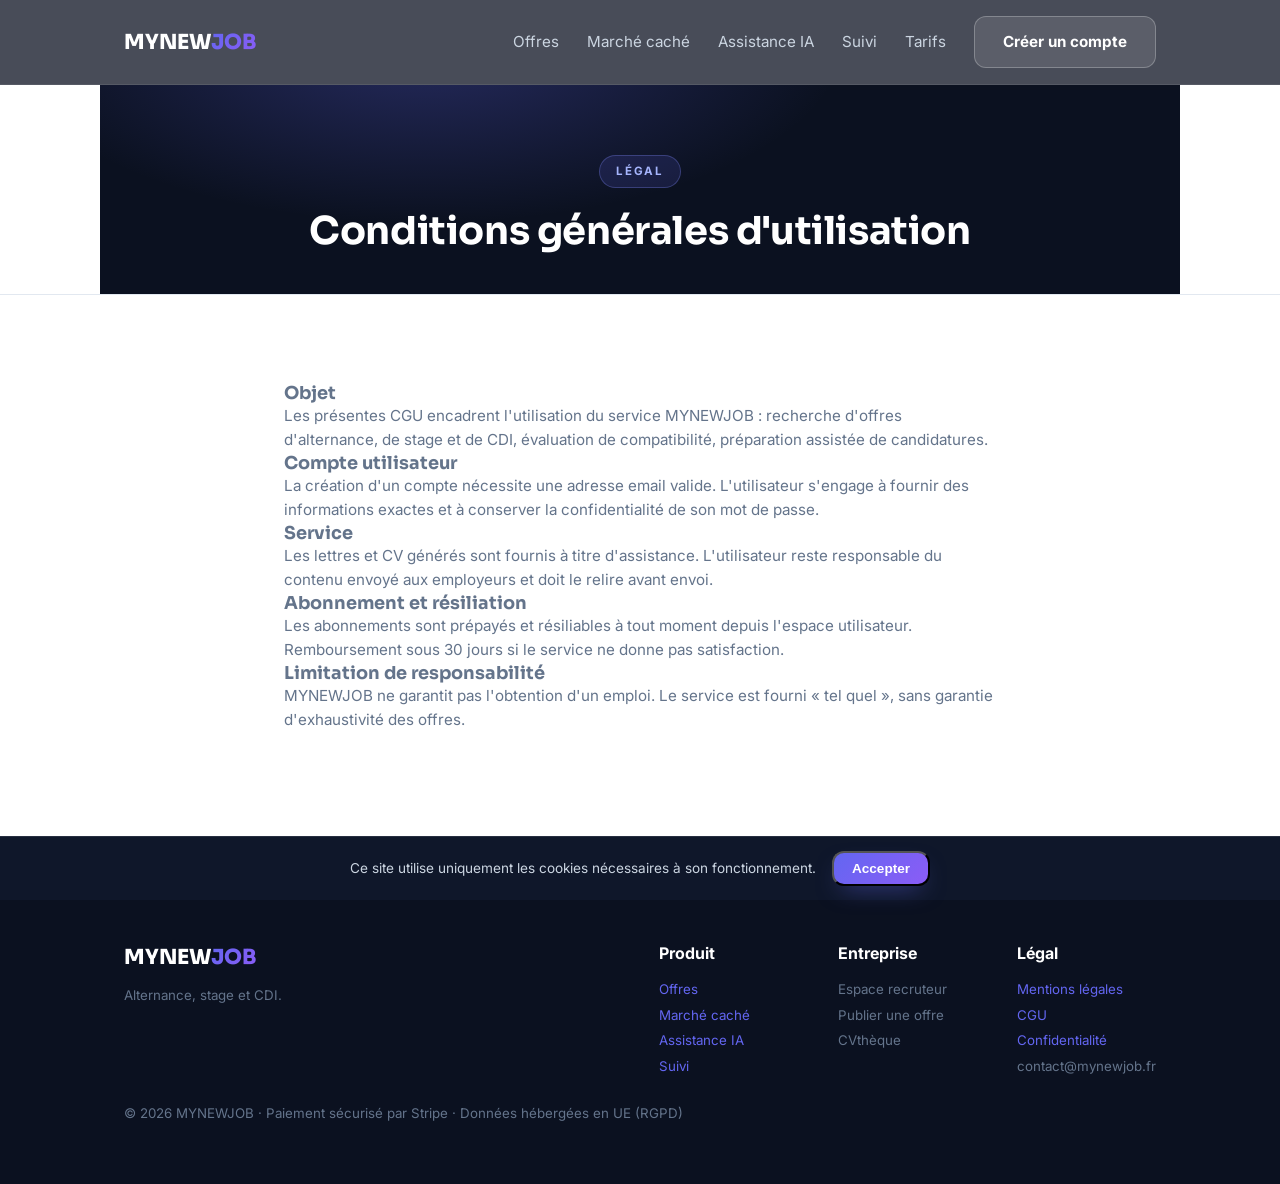
==== cgu.html @ 0da0d283 "feat: backend v2 (comptes, suivi candidatures, serveur statique), pages légales, bandeau RGPD, deplo" ====
<!DOCTYPE html>
<html lang="fr">
<head>
<meta charset="UTF-8">
<meta name="viewport" content="width=device-width, initial-scale=1.0">
<title>Conditions générales d'utilisation · MYNEWJOB · MYNEWJOB</title>
<link rel="preconnect" href="https://fonts.googleapis.com">
<link rel="preconnect" href="https://fonts.gstatic.com" crossorigin>
<link href="https://fonts.googleapis.com/css2?family=Inter:wght@400;500;600;700&family=Sora:wght@600;700;800&display=swap" rel="stylesheet">
<link rel="stylesheet" href="style.css">
</head>
<body>

<nav>
  <div class="wrap">
    <a class="logo" href="index.html">MYNEW<span>JOB</span></a>
    <div class="links">
      <a href="feed.html">Offres</a>
      <a href="marche-cache.html">Marché caché</a>
      <a href="ia.html">Assistance IA</a>
      <a href="suivi.html">Suivi</a>
      <a href="index.html#tarifs">Tarifs</a>
      <a class="btn ghost" href="#">Créer un compte</a>
    </div>
  </div>
</nav>

<header class="pagehead wrap">
  <span class="kicker">Légal</span>
  <h1>Conditions générales d'utilisation</h1>
</header>

<section>
  <div class="wrap" style="max-width:760px;font-size:.95rem;color:var(--muted)">
<h3>Objet</h3>
<p>Les présentes CGU encadrent l'utilisation du service MYNEWJOB : recherche d'offres d'alternance, de stage et de CDI, évaluation de compatibilité, préparation assistée de candidatures.</p>
<h3>Compte utilisateur</h3>
<p>La création d'un compte nécessite une adresse email valide. L'utilisateur s'engage à fournir des informations exactes et à conserver la confidentialité de son mot de passe.</p>
<h3>Service</h3>
<p>Les lettres et CV générés sont fournis à titre d'assistance. L'utilisateur reste responsable du contenu envoyé aux employeurs et doit le relire avant envoi.</p>
<h3>Abonnement et résiliation</h3>
<p>Les abonnements sont prépayés et résiliables à tout moment depuis l'espace utilisateur. Remboursement sous 30 jours si le service ne donne pas satisfaction.</p>
<h3>Limitation de responsabilité</h3>
<p>MYNEWJOB ne garantit pas l'obtention d'un emploi. Le service est fourni « tel quel », sans garantie d'exhaustivité des offres.</p>

  </div>
</section>

<footer>
  <div class="wrap" style="flex-direction:column;align-items:flex-start;gap:24px">
    <div style="display:flex;justify-content:space-between;width:100%;flex-wrap:wrap;gap:24px">
      <div>
        <div class="logo" style="margin-bottom:8px">MYNEW<span>JOB</span></div>
        <small>Alternance, stage et CDI.</small>
      </div>
      <div style="display:grid;grid-template-columns:repeat(3,minmax(120px,1fr));gap:40px">
        <div>
          <div style="font-weight:700;margin-bottom:10px;color:#fff">Produit</div>
          <small><a href="feed.html">Offres</a></small><br>
          <small><a href="marche-cache.html">Marché caché</a></small><br>
          <small><a href="ia.html">Assistance IA</a></small><br>
          <small><a href="suivi.html">Suivi</a></small>
        </div>
        <div>
          <div style="font-weight:700;margin-bottom:10px;color:#fff">Entreprise</div>
          <small>Espace recruteur</small><br>
          <small>Publier une offre</small><br>
          <small>CVthèque</small>
        </div>
        <div>
          <div style="font-weight:700;margin-bottom:10px;color:#fff">Légal</div>
          <small><a href="mentions-legales.html">Mentions légales</a></small><br>
          <small><a href="cgu.html">CGU</a></small><br>
          <small><a href="confidentialite.html">Confidentialité</a></small><br>
          <small>contact@mynewjob.fr</small>
        </div>
      </div>
    </div>
    <small>© 2026 MYNEWJOB · Paiement sécurisé par Stripe · Données hébergées en UE (RGPD)</small>
  </div>
</footer>

<div id="cookies">Ce site utilise uniquement les cookies nécessaires à son fonctionnement. <button class="btn" onclick="document.getElementById('cookies').style.display='none';localStorage.setItem('mnj_cookies','1')">Accepter</button></div>
<script>if(!localStorage.getItem('mnj_cookies')){document.getElementById('cookies').style.display='flex'}</script>
</body>
</html>
---- style.css ----
:root {
    --bg:#ffffff; --ink:#0f172a; --muted:#64748b; --line:#e2e8f0;
    --acc:#6366f1; --acc2:#8b5cf6; --acc-soft:#eef2ff; --green:#059669; --red:#e11d48;
    --dark:#0b1120; --radius:18px;
    --grad:linear-gradient(135deg,#6366f1 0%,#8b5cf6 100%);
  }
  * { margin:0; padding:0; box-sizing:border-box; }
  body { font-family:'Inter',-apple-system,'Segoe UI',Roboto,Arial,sans-serif; color:var(--ink); line-height:1.6; background:var(--bg); -webkit-font-smoothing:antialiased; }
  h1,h2,h3,h4 { font-family:'Sora',sans-serif; line-height:1.2; }
  .wrap { max-width:1080px; margin:0 auto; padding:0 24px; }
  a { color:var(--acc); text-decoration:none; }

  /* NAV */
  nav { position:sticky; top:0; z-index:50; display:flex; align-items:center; justify-content:space-between;
        padding:16px 24px; background:rgba(11,17,32,.75); backdrop-filter:blur(14px); -webkit-backdrop-filter:blur(14px);
        border-bottom:1px solid rgba(255,255,255,.08); max-width:none; }
  nav .wrap { width:100%; display:flex; align-items:center; justify-content:space-between; }
  .logo { font-weight:800; font-size:1.3rem; color:#fff; font-family:'Sora',sans-serif; }
  .logo span { background:var(--grad); -webkit-background-clip:text; background-clip:text; color:transparent; }
  nav .links a { margin-left:24px; color:#cbd5e1; font-size:.95rem; }
  nav .links a:hover { color:#fff; }
  .btn { display:inline-block; background:var(--grad); color:#fff; font-weight:700; padding:13px 28px; border-radius:12px;
         box-shadow:0 10px 24px -10px rgba(99,102,241,.55); transition:transform .15s ease, box-shadow .15s ease, filter .15s ease; }
  .btn:hover { transform:translateY(-2px); box-shadow:0 14px 30px -10px rgba(99,102,241,.7); }
  .btn.ghost { background:var(--acc-soft); color:var(--acc); box-shadow:none; }
  .btn.ghost:hover { filter:brightness(.97); }

  /* HERO (pleine largeur, fond sombre) */
  .hero { text-align:center; padding:96px 0 70px; background:var(--dark);
          background-image:radial-gradient(900px 400px at 20% -10%, rgba(99,102,241,.35), transparent 60%),
                           radial-gradient(700px 350px at 85% 0%, rgba(139,92,246,.28), transparent 60%); }
  .hero .kicker { display:inline-block; font-size:.72rem; font-weight:700; letter-spacing:.14em; text-transform:uppercase;
                  color:#a5b4fc; background:rgba(99,102,241,.15); border:1px solid rgba(129,140,248,.3);
                  padding:6px 16px; border-radius:99px; margin-bottom:22px; }
  .hero h1 { font-size:2.8rem; line-height:1.12; letter-spacing:-.5px; color:#fff; }
  .hero h1 em { font-style:normal; background:var(--grad); -webkit-background-clip:text; background-clip:text; color:transparent; }
  .hero p { color:#94a3b8; max-width:640px; margin:20px auto 30px; font-size:1.1rem; }
  .hero .ctas .btn { margin:0 8px; }
  .hero .ctas .btn.ghost { background:rgba(255,255,255,.08); color:#e2e8f0; border:1px solid rgba(255,255,255,.22); box-shadow:none; }
  .searchbar { max-width:680px; margin:44px auto 0; display:flex; background:rgba(255,255,255,.07);
               border:1px solid rgba(255,255,255,.18); border-radius:16px; overflow:hidden;
               box-shadow:0 20px 50px -20px rgba(0,0,0,.6); backdrop-filter:blur(8px); }
  .searchbar input { flex:1; border:none; padding:17px 22px; font-size:1rem; outline:none; background:transparent; color:#fff; }
  .searchbar input::placeholder { color:#94a3b8; }
  .searchbar input:last-of-type { max-width:220px; border-left:1px solid rgba(255,255,255,.14); }
  .searchbar button { background:var(--grad); border:none; color:#fff; font-weight:700; padding:0 30px; cursor:pointer; font-size:1rem; }
  .hero #results p, .hero #results { color:#cbd5e1; }

  /* MATCH MOCK */
  .matchcard { max-width:520px; margin:56px auto 0; background:#fff; border-radius:var(--radius); padding:28px;
               text-align:left; box-shadow:0 30px 60px -25px rgba(0,0,0,.55); border:1px solid rgba(255,255,255,.1); }
  .matchcard .top { display:flex; justify-content:space-between; align-items:center; }
  .matchcard h3 { font-size:1.1rem; }
  .matchcard .pct { font-size:1.6rem; font-weight:800; background:var(--grad); -webkit-background-clip:text; background-clip:text; color:transparent; }
  .matchcard .bar { height:8px; background:#e2e8f0; border-radius:99px; margin:12px 0 20px; overflow:hidden; }
  .matchcard .bar div { height:100%; width:85%; background:var(--grad); border-radius:99px; }
  .matchcard ul { list-style:none; margin-bottom:16px; }
  .matchcard li { padding:4px 0; font-size:.95rem; }
  .matchcard li.good::before { content:"✓ "; color:var(--green); font-weight:700; }
  .matchcard li.bad::before { content:"✗ "; color:var(--red); font-weight:700; }
  .matchcard .mini-ctas { display:flex; gap:12px; }
  .matchcard .mini-ctas a { flex:1; text-align:center; padding:11px; border-radius:10px; font-size:.9rem; font-weight:600; }
  .matchcard .mini-ctas a:first-child { background:var(--grad); color:#fff; }
  .matchcard .mini-ctas a:last-child { background:var(--acc-soft); color:var(--acc); }

  /* SECTIONS */
  section { padding:88px 0; border-top:1px solid var(--line); }
  section.alt { background:#f8fafc; border-top:1px solid var(--line); border-bottom:1px solid var(--line); }
  .stats-section { padding:56px 0; }
  .stats-section .wrap { border-bottom:1px solid var(--line); padding-bottom:8px; }
  .sec-head { text-align:center; max-width:640px; margin:0 auto 52px; }
  .sec-head .kicker { display:block; font-size:.72rem; font-weight:700; letter-spacing:.14em; text-transform:uppercase;
                      color:var(--acc); margin-bottom:12px; }
  .sec-head h2 { font-size:2.1rem; letter-spacing:-.4px; margin-bottom:12px; }
  .sec-head p { color:var(--muted); }

  /* STEPS */
  .steps { display:grid; grid-template-columns:repeat(3,1fr); gap:24px; }
  .step { background:#fff; border:1px solid var(--line); border-radius:var(--radius); padding:30px;
          transition:transform .18s ease, box-shadow .18s ease; }
  .step:hover { transform:translateY(-4px); box-shadow:0 18px 40px -18px rgba(15,23,42,.18); }
  .step .num { width:38px; height:38px; border-radius:11px; background:var(--grad); color:#fff;
               font-weight:800; display:flex; align-items:center; justify-content:center; margin-bottom:16px;
               font-family:'Sora',sans-serif; }
  .step h3 { font-size:1.05rem; margin-bottom:8px; }
  .step p { color:var(--muted); font-size:.95rem; }

  /* SWIPE MOCK */
  .swipe { display:grid; grid-template-columns:1fr 1fr; gap:44px; align-items:center; }
  .jobcard { background:#fff; border:1px solid var(--line); border-radius:var(--radius); padding:24px; margin-bottom:16px;
             box-shadow:0 10px 30px rgba(15,23,42,.08); max-width:400px; transition:transform .18s ease, box-shadow .18s ease; }
  .jobcard:hover { transform:translateY(-3px); box-shadow:0 20px 44px -16px rgba(15,23,42,.18); }
  .jobcard .row { display:flex; justify-content:space-between; align-items:center; }
  .jobcard .tag { font-size:.75rem; background:var(--acc-soft); color:var(--acc); padding:4px 12px; border-radius:99px; font-weight:600; }
  .jobcard .pct { font-size:1.25rem; font-weight:800; background:var(--grad); -webkit-background-clip:text; background-clip:text; color:transparent; }
  .jobcard h4 { margin:10px 0 2px; overflow-wrap:break-word; }
  .jobcard .meta { color:var(--muted); font-size:.85rem; margin-bottom:10px; }
  .jobcard p { font-size:.9rem; color:var(--muted); }
  .jobcard .actions { display:flex; gap:10px; margin-top:14px; }
  .jobcard .actions span { flex:1; text-align:center; padding:10px; border-radius:8px; font-weight:700; font-size:.9rem; cursor:pointer; }
  .jobcard .actions .no { background:#fef2f2; color:var(--red); }
  .jobcard .actions .yes { background:#f0fdf4; color:var(--green); }

  /* HIDDEN MARKET */
  .market { display:grid; grid-template-columns:1fr 1fr; gap:44px; align-items:center; }
  .contactcard { background:#fff; border:1px solid var(--line); border-radius:var(--radius); padding:26px; max-width:400px;
                 box-shadow:0 10px 30px rgba(15,23,42,.08); }
  .contactcard .company { font-weight:800; font-size:1.1rem; font-family:'Sora',sans-serif; }
  .contactcard .recrute { display:inline-block; margin:6px 0 14px; font-size:.75rem; background:#f0fdf4; color:var(--green);
                          padding:4px 12px; border-radius:99px; font-weight:600; }
  .contactcard .person { display:flex; align-items:center; gap:12px; margin-bottom:10px; }
  .contactcard .avatar { width:40px; height:40px; border-radius:50%; background:var(--grad); color:#fff;
                         display:flex; align-items:center; justify-content:center; font-weight:800; }
  .contactcard .mail { font-size:.85rem; color:var(--muted); font-family:ui-monospace,monospace; overflow-wrap:anywhere; }
  .contactcard .sent { margin-top:14px; text-align:center; background:#f0fdf4; color:var(--green); padding:10px; border-radius:8px; font-weight:700; font-size:.9rem; }

  /* AI MOCK */
  .ai { display:grid; grid-template-columns:1fr 1fr; gap:44px; align-items:center; }
  .letter { background:#fff; border:1px solid var(--line); border-radius:var(--radius); padding:30px; font-family:Georgia,serif; max-width:420px;
            box-shadow:0 10px 30px rgba(15,23,42,.08); }
  .letter h4 { font-size:.75rem; text-transform:uppercase; letter-spacing:.08em; color:var(--muted); margin-bottom:12px; }
  .letter p { font-size:.95rem; color:var(--ink); }
  .letter .pdf { margin-top:14px; font-size:.8rem; color:var(--green); font-weight:700; }

  /* FILTERS */
  .filters { display:grid; grid-template-columns:repeat(3,1fr); gap:24px; text-align:center; }
  .filter { background:#fff; border:1px solid var(--line); border-radius:var(--radius); padding:30px; }
  .filter .emoji { font-size:2rem; margin-bottom:10px; }
  .filter h3 { font-size:1rem; margin-bottom:6px; }
  .filter p { color:var(--muted); font-size:.9rem; }

  /* COMPARISON */
  .compare { display:grid; grid-template-columns:1fr 1fr; gap:24px; }
  .compare .box { border-radius:var(--radius); padding:30px; }
  .compare .old { background:#fef2f2; border:1px solid #fecaca; }
  .compare .new { background:var(--acc-soft); border:1px solid #c7d2fe; }
  .compare h3 { margin-bottom:14px; }
  .compare .time { font-size:1.8rem; font-weight:800; margin-bottom:10px; font-family:'Sora',sans-serif; }
  .compare .old .time { color:var(--red); } .compare .new .time { background:var(--grad); -webkit-background-clip:text; background-clip:text; color:transparent; }
  .compare ul { list-style:none; }
  .compare li { padding:5px 0; font-size:.95rem; }
  .compare .old li::before { content:"✗ "; color:var(--red); }
  .compare .new li::before { content:"✓ "; color:var(--green); }

  /* PRICING */
  .plans { display:grid; grid-template-columns:repeat(3,1fr); gap:24px; align-items:stretch; }
  .plan { background:#fff; border:1px solid var(--line); border-radius:var(--radius); padding:34px; display:flex; flex-direction:column;
          transition:transform .18s ease, box-shadow .18s ease; }
  .plan:hover { transform:translateY(-4px); box-shadow:0 22px 50px -20px rgba(15,23,42,.2); }
  .plan.pop { border:2px solid var(--acc); position:relative; box-shadow:0 20px 44px -18px rgba(99,102,241,.35); }
  .plan .rec { position:absolute; top:-12px; left:50%; transform:translateX(-50%); background:var(--grad); color:#fff;
               font-size:.75rem; font-weight:700; padding:4px 16px; border-radius:99px; }
  .plan h3 { font-size:1.05rem; }
  .plan .price { font-size:2.3rem; font-weight:800; margin:10px 0 4px; font-family:'Sora',sans-serif; }
  .plan .price small { font-size:.9rem; color:var(--muted); font-weight:400; }
  .plan .sub { color:var(--muted); font-size:.85rem; margin-bottom:18px; }
  .plan ul { list-style:none; flex:1; margin-bottom:20px; }
  .plan li { padding:4px 0; font-size:.9rem; }
  .plan li::before { content:"✓ "; color:var(--green); font-weight:700; }
  .plan .btn { text-align:center; }

  /* TRUST */
  .trust { display:grid; grid-template-columns:repeat(4,1fr); gap:20px; text-align:center; }
  .trust .t { padding:20px; }
  .trust .t strong { display:block; font-size:1rem; margin-bottom:4px; }
  .trust .t span { color:var(--muted); font-size:.85rem; }

  /* FAQ */
  .faq { max-width:720px; margin:0 auto; }
  .faq details { border:1px solid var(--line); border-radius:12px; padding:18px 22px; margin-bottom:12px; background:#fff;
                 transition:border-color .15s ease; }
  .faq details[open] { border-color:var(--acc); }
  .faq summary { font-weight:600; cursor:pointer; }
  .faq p { color:var(--muted); font-size:.95rem; margin-top:10px; }

  /* FOOT */
  footer { background:var(--dark); color:#cbd5e1; padding:60px 0; margin-top:60px; }
  footer .wrap { display:flex; justify-content:space-between; align-items:center; flex-wrap:wrap; gap:16px; }
  footer .logo { color:#fff; }
  footer small { color:#64748b; }

  /* PAGE HEAD (pages internes) */
  .pagehead { text-align:center; padding:70px 0 40px; background:var(--dark);
              background-image:radial-gradient(700px 300px at 30% -20%, rgba(99,102,241,.3), transparent 60%); }
  .pagehead .kicker { display:inline-block; font-size:.72rem; font-weight:700; letter-spacing:.14em; text-transform:uppercase;
                      color:#a5b4fc; background:rgba(99,102,241,.15); border:1px solid rgba(129,140,248,.3);
                      padding:6px 16px; border-radius:99px; margin-bottom:20px; }
  .pagehead h1 { font-size:2.4rem; letter-spacing:-.4px; color:#fff; }
  .pagehead p { color:#94a3b8; max-width:600px; margin:14px auto 0; font-size:1.05rem; }

  /* STATS */
  .stats { display:grid; grid-template-columns:repeat(4,1fr); gap:20px; text-align:center; }
  .stats .t { padding:20px; }
  .stats .t strong { display:block; font-size:1.7rem; font-family:'Sora',sans-serif;
                     background:var(--grad); -webkit-background-clip:text; background-clip:text; color:transparent; }
  .stats .t span { color:var(--muted); font-size:.9rem; }

  /* FEATURE PAGE CONTENT */
  .feature { max-width:760px; margin:0 auto; }
  .feature .points { display:grid; grid-template-columns:repeat(3,1fr); gap:20px; margin-top:44px; }
  .feature .points .p { background:#fff; border:1px solid var(--line); border-radius:var(--radius); padding:24px; }
  .feature .points .p .num { font-size:.8rem; font-weight:700; color:var(--acc); margin-bottom:8px; font-family:'Sora',sans-serif; letter-spacing:.08em; }
  .feature .points .p h3 { font-size:1rem; margin-bottom:6px; }
  .feature .points .p p { color:var(--muted); font-size:.9rem; }
  .feature .cta { text-align:center; margin-top:48px; }

  
  /* COOKIE BANNER */
  #cookies { position:fixed; bottom:0; left:0; right:0; background:#0f172a; color:#cbd5e1;
             padding:14px 24px; display:none; align-items:center; justify-content:center;
             gap:16px; flex-wrap:wrap; z-index:100; font-size:.85rem; border-top:1px solid rgba(255,255,255,.1); }
  #cookies .btn { padding:8px 18px; font-size:.85rem; }
  @media (max-width:520px) { #cookies { padding:12px 16px; } }

  /* ANIMATIONS */
  @keyframes rise { from { opacity:0; transform:translateY(18px); } to { opacity:1; transform:none; } }
  .sec-head, .step, .jobcard, .plan { animation:rise .55s ease both; }

  nav .btn.ghost { background:rgba(255,255,255,.1); color:#fff; border:1px solid rgba(255,255,255,.25); }

  html, body { overflow-x:hidden; }

  @media (max-width:820px) {
    .steps, .filters, .plans, .trust, .board, .stats, .feature .points { grid-template-columns:1fr; }
    .swipe, .market, .ai, .compare { grid-template-columns:1fr; }
    .hero h1 { font-size:1.9rem; }
    .searchbar { flex-direction:column; }
    .searchbar input:last-of-type { max-width:none; border-left:none; border-top:1px solid var(--line); }
    .searchbar button { padding:16px; }
    section { padding:56px 0; }
    .sec-head h2 { font-size:1.6rem; }
    nav .links a { margin-left:14px; font-size:.9rem; }
    .jobcard, .contactcard, .letter { max-width:100%; }
  }

  @media (max-width:520px) {
    nav { flex-wrap:wrap; gap:10px; }
    nav .links { display:flex; width:100%; justify-content:space-between; }
    nav .links a:not(.btn) { display:none; }  /* garde uniquement le CTA sur très petit écran */
    nav .links .btn { flex:1; text-align:center; }
    .hero { padding:44px 0 24px; }
    .hero h1 { font-size:1.55rem; }
    .hero p { font-size:1rem; }
    .ctas { display:flex; flex-direction:column; gap:12px; }
    .ctas .btn { text-align:center; }
    .searchbar input, .searchbar button { width:100%; border-radius:10px; }
    .searchbar input { padding:14px; }
    .matchcard { padding:20px; }
    .matchcard .mini-ctas { flex-direction:column; }
    .jobcard { padding:18px; }
    .jobcard .actions span { padding:14px 10px; }  /* cibles tactiles confortables */
    .jobcard .pct { font-size:1.1rem; }
    .plan { padding:26px; }
    .plan .price { font-size:1.9rem; }
    .compare .box { padding:22px; }
    .compare .time { font-size:1.4rem; }
    .trust .t { padding:14px; }
    .faq details { padding:14px 16px; }
    footer .wrap { flex-direction:column; text-align:center; }
  }

  @media (max-width:420px) {
    .hero h1 { font-size:1.35rem; }
    .hero p { font-size:.95rem; }
    .sec-head h2 { font-size:1.4rem; }
    .step, .filter, .box { padding:20px; }
    .stats .t { padding:10px; }
    .contactcard .person { flex-wrap:wrap; }
    .letter { padding:20px; font-size:.9rem; }
    .board .col { padding:14px; }
    .rec { padding:3px 10px; font-size:.7rem; }
    .price { font-size:1.7rem !important; }
  }
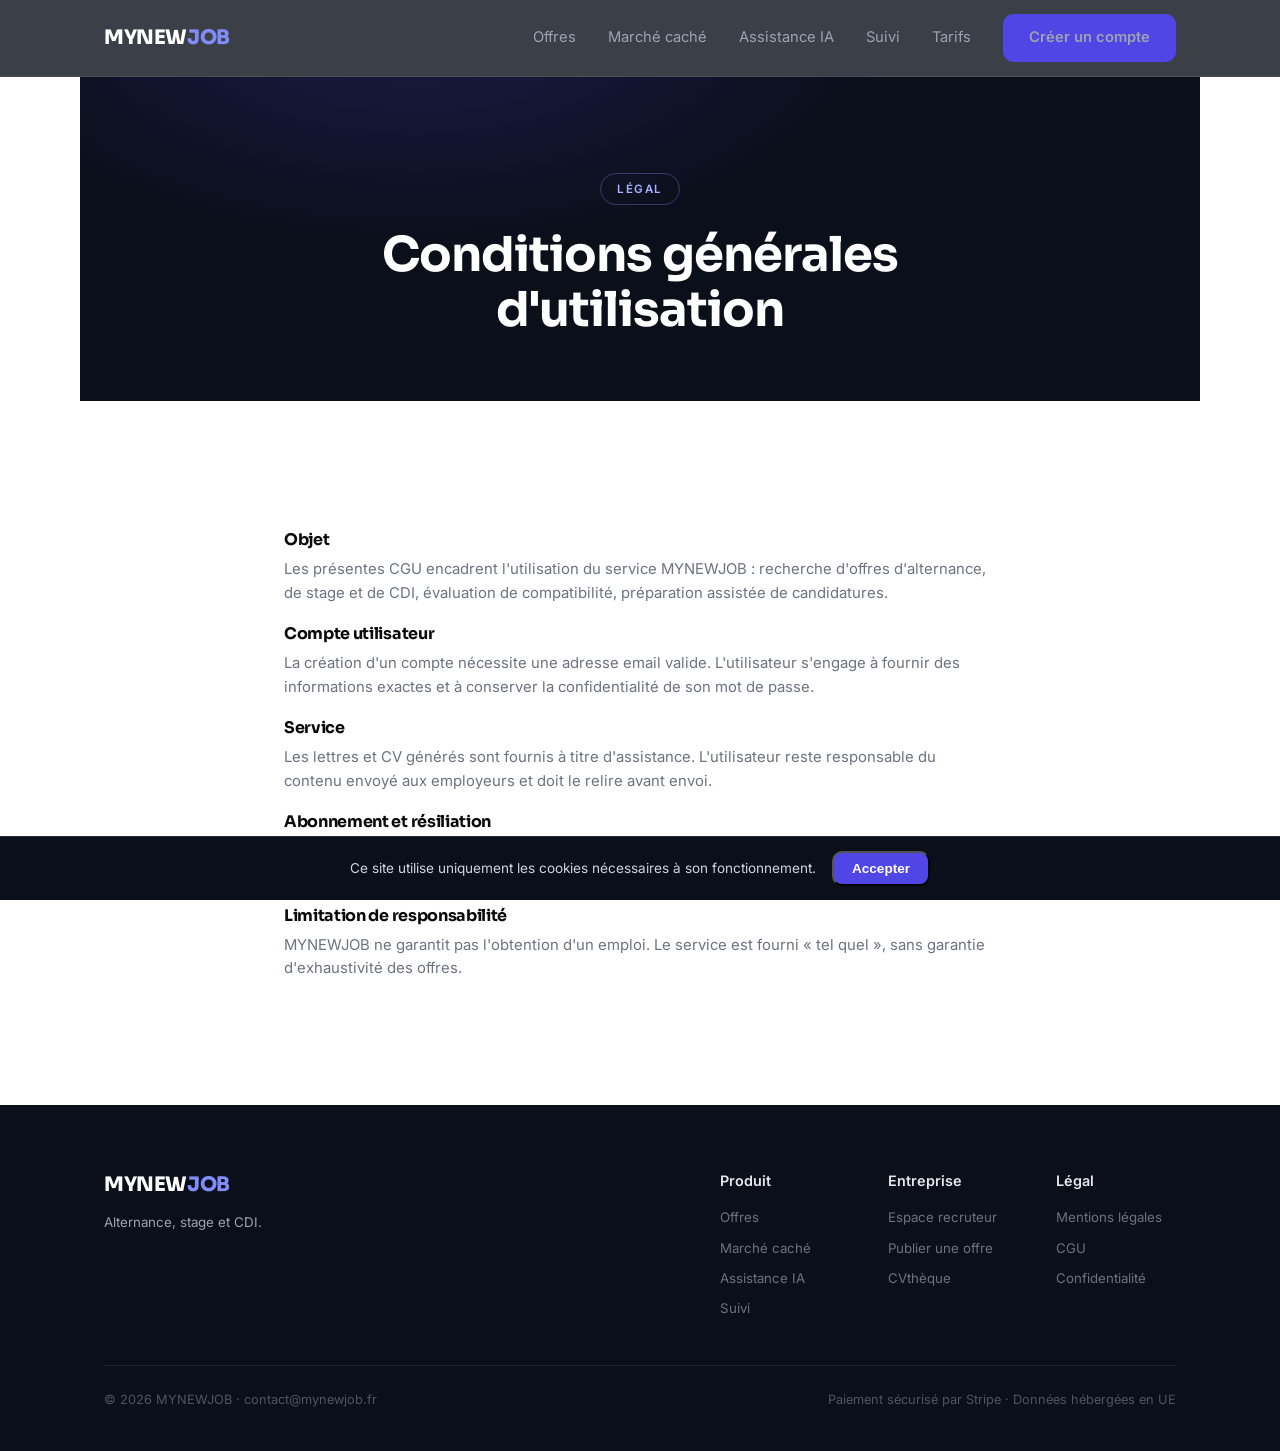
==== commit 34ff604a: "refonte complète v2: design system (fenêtre produit, une seule accent, typo Sora, épuré)" ====
--- a/cgu.html
+++ b/cgu.html
@@ -3,7 +3,7 @@
 <head>
 <meta charset="UTF-8">
 <meta name="viewport" content="width=device-width, initial-scale=1.0">
-<title>Conditions générales d'utilisation · MYNEWJOB · MYNEWJOB</title>
+<title>Conditions générales d'utilisation · MYNEWJOB</title>
 <link rel="preconnect" href="https://fonts.googleapis.com">
 <link rel="preconnect" href="https://fonts.gstatic.com" crossorigin>
 <link href="https://fonts.googleapis.com/css2?family=Inter:wght@400;500;600;700&family=Sora:wght@600;700;800&display=swap" rel="stylesheet">
@@ -20,7 +20,7 @@
       <a href="ia.html">Assistance IA</a>
       <a href="suivi.html">Suivi</a>
       <a href="index.html#tarifs">Tarifs</a>
-      <a class="btn ghost" href="#">Créer un compte</a>
+      <a class="btn" href="#">Créer un compte</a>
     </div>
   </div>
 </nav>
@@ -31,56 +31,58 @@
 </header>
 
 <section>
-  <div class="wrap" style="max-width:760px;font-size:.95rem;color:var(--muted)">
-<h3>Objet</h3>
-<p>Les présentes CGU encadrent l'utilisation du service MYNEWJOB : recherche d'offres d'alternance, de stage et de CDI, évaluation de compatibilité, préparation assistée de candidatures.</p>
-<h3>Compte utilisateur</h3>
-<p>La création d'un compte nécessite une adresse email valide. L'utilisateur s'engage à fournir des informations exactes et à conserver la confidentialité de son mot de passe.</p>
-<h3>Service</h3>
-<p>Les lettres et CV générés sont fournis à titre d'assistance. L'utilisateur reste responsable du contenu envoyé aux employeurs et doit le relire avant envoi.</p>
-<h3>Abonnement et résiliation</h3>
-<p>Les abonnements sont prépayés et résiliables à tout moment depuis l'espace utilisateur. Remboursement sous 30 jours si le service ne donne pas satisfaction.</p>
-<h3>Limitation de responsabilité</h3>
-<p>MYNEWJOB ne garantit pas l'obtention d'un emploi. Le service est fourni « tel quel », sans garantie d'exhaustivité des offres.</p>
+  <div class="wrap" style="max-width:760px;font-size:.93rem">
+    
+<h3 style="margin:20px 0 8px;font-size:1rem">Objet</h3>
+<p style="margin-bottom:14px">Les présentes CGU encadrent l'utilisation du service MYNEWJOB : recherche d'offres d'alternance, de stage et de CDI, évaluation de compatibilité, préparation assistée de candidatures.</p>
+<h3 style="margin:20px 0 8px;font-size:1rem">Compte utilisateur</h3>
+<p style="margin-bottom:14px">La création d'un compte nécessite une adresse email valide. L'utilisateur s'engage à fournir des informations exactes et à conserver la confidentialité de son mot de passe.</p>
+<h3 style="margin:20px 0 8px;font-size:1rem">Service</h3>
+<p style="margin-bottom:14px">Les lettres et CV générés sont fournis à titre d'assistance. L'utilisateur reste responsable du contenu envoyé aux employeurs et doit le relire avant envoi.</p>
+<h3 style="margin:20px 0 8px;font-size:1rem">Abonnement et résiliation</h3>
+<p style="margin-bottom:14px">Les abonnements sont prépayés et résiliables à tout moment depuis l'espace utilisateur. Remboursement sous 30 jours si le service ne donne pas satisfaction.</p>
+<h3 style="margin:20px 0 8px;font-size:1rem">Limitation de responsabilité</h3>
+<p style="margin-bottom:14px">MYNEWJOB ne garantit pas l'obtention d'un emploi. Le service est fourni « tel quel », sans garantie d'exhaustivité des offres.</p>
 
   </div>
 </section>
 
 <footer>
-  <div class="wrap" style="flex-direction:column;align-items:flex-start;gap:24px">
-    <div style="display:flex;justify-content:space-between;width:100%;flex-wrap:wrap;gap:24px">
+  <div class="wrap">
+    <div>
+      <div class="logo" style="margin-bottom:8px">MYNEW<span>JOB</span></div>
+      <small>Alternance, stage et CDI.</small>
+    </div>
+    <div class="cols">
       <div>
-        <div class="logo" style="margin-bottom:8px">MYNEW<span>JOB</span></div>
-        <small>Alternance, stage et CDI.</small>
+        <b>Produit</b>
+        <a href="feed.html">Offres</a><br>
+        <a href="marche-cache.html">Marché caché</a><br>
+        <a href="ia.html">Assistance IA</a><br>
+        <a href="suivi.html">Suivi</a>
       </div>
-      <div style="display:grid;grid-template-columns:repeat(3,minmax(120px,1fr));gap:40px">
-        <div>
-          <div style="font-weight:700;margin-bottom:10px;color:#fff">Produit</div>
-          <small><a href="feed.html">Offres</a></small><br>
-          <small><a href="marche-cache.html">Marché caché</a></small><br>
-          <small><a href="ia.html">Assistance IA</a></small><br>
-          <small><a href="suivi.html">Suivi</a></small>
-        </div>
-        <div>
-          <div style="font-weight:700;margin-bottom:10px;color:#fff">Entreprise</div>
-          <small>Espace recruteur</small><br>
-          <small>Publier une offre</small><br>
-          <small>CVthèque</small>
-        </div>
-        <div>
-          <div style="font-weight:700;margin-bottom:10px;color:#fff">Légal</div>
-          <small><a href="mentions-legales.html">Mentions légales</a></small><br>
-          <small><a href="cgu.html">CGU</a></small><br>
-          <small><a href="confidentialite.html">Confidentialité</a></small><br>
-          <small>contact@mynewjob.fr</small>
-        </div>
+      <div>
+        <b>Entreprise</b>
+        <small>Espace recruteur</small><br>
+        <small>Publier une offre</small><br>
+        <small>CVthèque</small>
+      </div>
+      <div>
+        <b>Légal</b>
+        <a href="mentions-legales.html">Mentions légales</a><br>
+        <a href="cgu.html">CGU</a><br>
+        <a href="confidentialite.html">Confidentialité</a>
       </div>
     </div>
-    <small>© 2026 MYNEWJOB · Paiement sécurisé par Stripe · Données hébergées en UE (RGPD)</small>
+    <div class="legal">
+      <span>© 2026 MYNEWJOB · contact@mynewjob.fr</span>
+      <span>Paiement sécurisé par Stripe · Données hébergées en UE</span>
+    </div>
   </div>
 </footer>
 
 <div id="cookies">Ce site utilise uniquement les cookies nécessaires à son fonctionnement. <button class="btn" onclick="document.getElementById('cookies').style.display='none';localStorage.setItem('mnj_cookies','1')">Accepter</button></div>
 <script>if(!localStorage.getItem('mnj_cookies')){document.getElementById('cookies').style.display='flex'}</script>
+
 </body>
 </html>
--- a/style.css
+++ b/style.css
@@ -1,273 +1,190 @@
-  :root {
-    --bg:#ffffff; --ink:#0f172a; --muted:#64748b; --line:#e2e8f0;
-    --acc:#6366f1; --acc2:#8b5cf6; --acc-soft:#eef2ff; --green:#059669; --red:#e11d48;
-    --dark:#0b1120; --radius:18px;
-    --grad:linear-gradient(135deg,#6366f1 0%,#8b5cf6 100%);
-  }
-  * { margin:0; padding:0; box-sizing:border-box; }
-  body { font-family:'Inter',-apple-system,'Segoe UI',Roboto,Arial,sans-serif; color:var(--ink); line-height:1.6; background:var(--bg); -webkit-font-smoothing:antialiased; }
-  h1,h2,h3,h4 { font-family:'Sora',sans-serif; line-height:1.2; }
-  .wrap { max-width:1080px; margin:0 auto; padding:0 24px; }
-  a { color:var(--acc); text-decoration:none; }
+/* MYNEWJOB — design system v2 (calibrage Apple/Linear/Stripe) */
+:root {
+  --bg:#ffffff; --ink:#0a0a0a; --muted:#6b7280; --line:#e8e8ec;
+  --acc:#4f46e5; --acc-dark:#4338ca; --acc-soft:#eef2ff;
+  --green:#059669; --red:#dc2626;
+  --dark:#0b0f1a; --dark-2:#111827; --dark-muted:#94a3b8;
+  --radius:16px; --radius-sm:10px;
+  --font-display:'Sora',sans-serif; --font-body:'Inter',sans-serif;
+}
+* { margin:0; padding:0; box-sizing:border-box; }
+html, body { overflow-x:hidden; }
+body { font-family:var(--font-body); color:var(--ink); line-height:1.6; background:var(--bg); -webkit-font-smoothing:antialiased; }
+h1,h2,h3,h4 { font-family:var(--font-display); line-height:1.15; letter-spacing:-.02em; }
+.wrap { max-width:1120px; margin:0 auto; padding:0 24px; }
+a { color:var(--acc); text-decoration:none; }
+p { color:var(--muted); }
 
-  /* NAV */
-  nav { position:sticky; top:0; z-index:50; display:flex; align-items:center; justify-content:space-between;
-        padding:16px 24px; background:rgba(11,17,32,.75); backdrop-filter:blur(14px); -webkit-backdrop-filter:blur(14px);
-        border-bottom:1px solid rgba(255,255,255,.08); max-width:none; }
-  nav .wrap { width:100%; display:flex; align-items:center; justify-content:space-between; }
-  .logo { font-weight:800; font-size:1.3rem; color:#fff; font-family:'Sora',sans-serif; }
-  .logo span { background:var(--grad); -webkit-background-clip:text; background-clip:text; color:transparent; }
-  nav .links a { margin-left:24px; color:#cbd5e1; font-size:.95rem; }
-  nav .links a:hover { color:#fff; }
-  .btn { display:inline-block; background:var(--grad); color:#fff; font-weight:700; padding:13px 28px; border-radius:12px;
-         box-shadow:0 10px 24px -10px rgba(99,102,241,.55); transition:transform .15s ease, box-shadow .15s ease, filter .15s ease; }
-  .btn:hover { transform:translateY(-2px); box-shadow:0 14px 30px -10px rgba(99,102,241,.7); }
-  .btn.ghost { background:var(--acc-soft); color:var(--acc); box-shadow:none; }
-  .btn.ghost:hover { filter:brightness(.97); }
+/* NAV */
+nav { position:sticky; top:0; z-index:50; background:rgba(11,15,26,.8); backdrop-filter:blur(16px); -webkit-backdrop-filter:blur(16px);
+      border-bottom:1px solid rgba(255,255,255,.08); }
+nav .wrap { display:flex; align-items:center; justify-content:space-between; padding-top:14px; padding-bottom:14px; }
+.logo { font-family:var(--font-display); font-weight:800; font-size:1.25rem; color:#fff; letter-spacing:-.02em; }
+.logo span { color:#818cf8; }
+nav .links a { margin-left:28px; color:#9ca3af; font-size:.92rem; transition:color .15s; }
+nav .links a:hover { color:#fff; }
+.btn { display:inline-block; background:var(--acc); color:#fff; font-weight:600; font-size:.95rem; padding:12px 26px;
+       border-radius:var(--radius-sm); transition:background .15s, transform .15s; }
+.btn:hover { background:var(--acc-dark); transform:translateY(-1px); }
+.btn.ghost { background:transparent; color:var(--ink); border:1px solid var(--line); }
+.btn.ghost:hover { background:#f5f5f7; }
 
-  /* HERO (pleine largeur, fond sombre) */
-  .hero { text-align:center; padding:96px 0 70px; background:var(--dark);
-          background-image:radial-gradient(900px 400px at 20% -10%, rgba(99,102,241,.35), transparent 60%),
-                           radial-gradient(700px 350px at 85% 0%, rgba(139,92,246,.28), transparent 60%); }
-  .hero .kicker { display:inline-block; font-size:.72rem; font-weight:700; letter-spacing:.14em; text-transform:uppercase;
-                  color:#a5b4fc; background:rgba(99,102,241,.15); border:1px solid rgba(129,140,248,.3);
-                  padding:6px 16px; border-radius:99px; margin-bottom:22px; }
-  .hero h1 { font-size:2.8rem; line-height:1.12; letter-spacing:-.5px; color:#fff; }
-  .hero h1 em { font-style:normal; background:var(--grad); -webkit-background-clip:text; background-clip:text; color:transparent; }
-  .hero p { color:#94a3b8; max-width:640px; margin:20px auto 30px; font-size:1.1rem; }
-  .hero .ctas .btn { margin:0 8px; }
-  .hero .ctas .btn.ghost { background:rgba(255,255,255,.08); color:#e2e8f0; border:1px solid rgba(255,255,255,.22); box-shadow:none; }
-  .searchbar { max-width:680px; margin:44px auto 0; display:flex; background:rgba(255,255,255,.07);
-               border:1px solid rgba(255,255,255,.18); border-radius:16px; overflow:hidden;
-               box-shadow:0 20px 50px -20px rgba(0,0,0,.6); backdrop-filter:blur(8px); }
-  .searchbar input { flex:1; border:none; padding:17px 22px; font-size:1rem; outline:none; background:transparent; color:#fff; }
-  .searchbar input::placeholder { color:#94a3b8; }
-  .searchbar input:last-of-type { max-width:220px; border-left:1px solid rgba(255,255,255,.14); }
-  .searchbar button { background:var(--grad); border:none; color:#fff; font-weight:700; padding:0 30px; cursor:pointer; font-size:1rem; }
-  .hero #results p, .hero #results { color:#cbd5e1; }
+/* HERO */
+.hero { text-align:center; padding:120px 0 96px; background:var(--dark);
+        background-image:radial-gradient(1000px 500px at 30% -20%, rgba(79,70,229,.25), transparent 60%); }
+.hero .kicker { display:inline-block; font-size:.72rem; font-weight:600; letter-spacing:.14em; text-transform:uppercase;
+                color:#a5b4fc; border:1px solid rgba(129,140,248,.35); border-radius:99px; padding:6px 16px; margin-bottom:28px; }
+.hero h1 { font-size:clamp(2.4rem, 5.5vw, 4rem); line-height:1.06; color:#fff; max-width:860px; margin:0 auto; }
+.hero h1 em { font-style:normal; color:#a5b4fc; }
+.hero p { color:var(--dark-muted); max-width:600px; margin:24px auto 36px; font-size:1.15rem; }
+.hero .ctas .btn { margin:0 8px; }
+.hero .ctas .btn.ghost { color:#e5e7eb; border-color:rgba(255,255,255,.25); }
+.hero .ctas .btn.ghost:hover { background:rgba(255,255,255,.08); }
 
-  /* MATCH MOCK */
-  .matchcard { max-width:520px; margin:56px auto 0; background:#fff; border-radius:var(--radius); padding:28px;
-               text-align:left; box-shadow:0 30px 60px -25px rgba(0,0,0,.55); border:1px solid rgba(255,255,255,.1); }
-  .matchcard .top { display:flex; justify-content:space-between; align-items:center; }
-  .matchcard h3 { font-size:1.1rem; }
-  .matchcard .pct { font-size:1.6rem; font-weight:800; background:var(--grad); -webkit-background-clip:text; background-clip:text; color:transparent; }
-  .matchcard .bar { height:8px; background:#e2e8f0; border-radius:99px; margin:12px 0 20px; overflow:hidden; }
-  .matchcard .bar div { height:100%; width:85%; background:var(--grad); border-radius:99px; }
-  .matchcard ul { list-style:none; margin-bottom:16px; }
-  .matchcard li { padding:4px 0; font-size:.95rem; }
-  .matchcard li.good::before { content:"✓ "; color:var(--green); font-weight:700; }
-  .matchcard li.bad::before { content:"✗ "; color:var(--red); font-weight:700; }
-  .matchcard .mini-ctas { display:flex; gap:12px; }
-  .matchcard .mini-ctas a { flex:1; text-align:center; padding:11px; border-radius:10px; font-size:.9rem; font-weight:600; }
-  .matchcard .mini-ctas a:first-child { background:var(--grad); color:#fff; }
-  .matchcard .mini-ctas a:last-child { background:var(--acc-soft); color:var(--acc); }
+/* FENÊTRE PRODUIT (mockup d'interface) */
+.window { max-width:880px; margin:64px auto 0; text-align:left; background:#fff; border-radius:18px; overflow:hidden;
+          box-shadow:0 40px 90px -30px rgba(0,0,0,.7); border:1px solid rgba(255,255,255,.12); }
+.window .bar { display:flex; align-items:center; gap:8px; background:#f3f4f6; padding:12px 18px; border-bottom:1px solid var(--line); }
+.window .bar i { width:11px; height:11px; border-radius:50%; display:inline-block; }
+.window .bar i:nth-child(1){ background:#fca5a5; } .window .bar i:nth-child(2){ background:#fcd34d; } .window .bar i:nth-child(3){ background:#6ee7b7; }
+.window .bar span { margin-left:12px; font-size:.78rem; color:var(--muted); }
+.window .body { padding:26px; }
 
-  /* SECTIONS */
-  section { padding:88px 0; border-top:1px solid var(--line); }
-  section.alt { background:#f8fafc; border-top:1px solid var(--line); border-bottom:1px solid var(--line); }
-  .stats-section { padding:56px 0; }
-  .stats-section .wrap { border-bottom:1px solid var(--line); padding-bottom:8px; }
-  .sec-head { text-align:center; max-width:640px; margin:0 auto 52px; }
-  .sec-head .kicker { display:block; font-size:.72rem; font-weight:700; letter-spacing:.14em; text-transform:uppercase;
-                      color:var(--acc); margin-bottom:12px; }
-  .sec-head h2 { font-size:2.1rem; letter-spacing:-.4px; margin-bottom:12px; }
-  .sec-head p { color:var(--muted); }
+/* BARRE DE RECHERCHE */
+.searchbar { display:flex; background:#f9fafb; border:1px solid var(--line); border-radius:12px; overflow:hidden; }
+.searchbar input { flex:1; border:none; padding:15px 18px; font-size:.95rem; outline:none; background:transparent; color:var(--ink); }
+.searchbar input::placeholder { color:#9ca3af; }
+.searchbar input:last-of-type { max-width:200px; border-left:1px solid var(--line); }
+.searchbar button { background:var(--acc); border:none; color:#fff; font-weight:600; padding:0 26px; cursor:pointer; font-size:.95rem; }
+.searchbar button:hover { background:var(--acc-dark); }
 
-  /* STEPS */
-  .steps { display:grid; grid-template-columns:repeat(3,1fr); gap:24px; }
-  .step { background:#fff; border:1px solid var(--line); border-radius:var(--radius); padding:30px;
-          transition:transform .18s ease, box-shadow .18s ease; }
-  .step:hover { transform:translateY(-4px); box-shadow:0 18px 40px -18px rgba(15,23,42,.18); }
-  .step .num { width:38px; height:38px; border-radius:11px; background:var(--grad); color:#fff;
-               font-weight:800; display:flex; align-items:center; justify-content:center; margin-bottom:16px;
-               font-family:'Sora',sans-serif; }
-  .step h3 { font-size:1.05rem; margin-bottom:8px; }
-  .step p { color:var(--muted); font-size:.95rem; }
+/* CARTE OFFRE */
+.jobcard { background:#fff; border:1px solid var(--line); border-radius:var(--radius-sm); padding:20px; margin-bottom:14px; }
+.jobcard .row { display:flex; justify-content:space-between; align-items:center; }
+.jobcard .tag { font-size:.72rem; background:var(--acc-soft); color:var(--acc); padding:3px 10px; border-radius:99px; font-weight:600; }
+.jobcard .pct { font-size:1.1rem; font-weight:700; color:var(--acc); font-family:var(--font-display); }
+.jobcard h4 { margin:10px 0 2px; font-size:1rem; overflow-wrap:break-word; }
+.jobcard .meta { color:var(--muted); font-size:.83rem; margin-bottom:10px; }
+.jobcard p { font-size:.87rem; }
+.jobcard .actions { display:flex; gap:10px; margin-top:14px; }
+.jobcard .actions span { flex:1; text-align:center; padding:10px; border-radius:8px; font-weight:600; font-size:.88rem; cursor:pointer; }
+.jobcard .actions .no { background:#fef2f2; color:var(--red); }
+.jobcard .actions .yes { background:#f0fdf4; color:var(--green); }
 
-  /* SWIPE MOCK */
-  .swipe { display:grid; grid-template-columns:1fr 1fr; gap:44px; align-items:center; }
-  .jobcard { background:#fff; border:1px solid var(--line); border-radius:var(--radius); padding:24px; margin-bottom:16px;
-             box-shadow:0 10px 30px rgba(15,23,42,.08); max-width:400px; transition:transform .18s ease, box-shadow .18s ease; }
-  .jobcard:hover { transform:translateY(-3px); box-shadow:0 20px 44px -16px rgba(15,23,42,.18); }
-  .jobcard .row { display:flex; justify-content:space-between; align-items:center; }
-  .jobcard .tag { font-size:.75rem; background:var(--acc-soft); color:var(--acc); padding:4px 12px; border-radius:99px; font-weight:600; }
-  .jobcard .pct { font-size:1.25rem; font-weight:800; background:var(--grad); -webkit-background-clip:text; background-clip:text; color:transparent; }
-  .jobcard h4 { margin:10px 0 2px; overflow-wrap:break-word; }
-  .jobcard .meta { color:var(--muted); font-size:.85rem; margin-bottom:10px; }
-  .jobcard p { font-size:.9rem; color:var(--muted); }
-  .jobcard .actions { display:flex; gap:10px; margin-top:14px; }
-  .jobcard .actions span { flex:1; text-align:center; padding:10px; border-radius:8px; font-weight:700; font-size:.9rem; cursor:pointer; }
-  .jobcard .actions .no { background:#fef2f2; color:var(--red); }
-  .jobcard .actions .yes { background:#f0fdf4; color:var(--green); }
+/* SECTIONS */
+section { padding:110px 0; }
+section.alt { background:#f7f7f8; }
+.sec-head { text-align:center; max-width:620px; margin:0 auto 56px; }
+.sec-head .kicker { display:block; font-size:.72rem; font-weight:600; letter-spacing:.14em; text-transform:uppercase; color:var(--acc); margin-bottom:14px; }
+.sec-head h2 { font-size:clamp(1.8rem, 3.4vw, 2.4rem); margin-bottom:14px; }
+.sec-head p { color:var(--muted); }
 
-  /* HIDDEN MARKET */
-  .market { display:grid; grid-template-columns:1fr 1fr; gap:44px; align-items:center; }
-  .contactcard { background:#fff; border:1px solid var(--line); border-radius:var(--radius); padding:26px; max-width:400px;
-                 box-shadow:0 10px 30px rgba(15,23,42,.08); }
-  .contactcard .company { font-weight:800; font-size:1.1rem; font-family:'Sora',sans-serif; }
-  .contactcard .recrute { display:inline-block; margin:6px 0 14px; font-size:.75rem; background:#f0fdf4; color:var(--green);
-                          padding:4px 12px; border-radius:99px; font-weight:600; }
-  .contactcard .person { display:flex; align-items:center; gap:12px; margin-bottom:10px; }
-  .contactcard .avatar { width:40px; height:40px; border-radius:50%; background:var(--grad); color:#fff;
-                         display:flex; align-items:center; justify-content:center; font-weight:800; }
-  .contactcard .mail { font-size:.85rem; color:var(--muted); font-family:ui-monospace,monospace; overflow-wrap:anywhere; }
-  .contactcard .sent { margin-top:14px; text-align:center; background:#f0fdf4; color:var(--green); padding:10px; border-radius:8px; font-weight:700; font-size:.9rem; }
+/* CHIFFRES */
+.stats { display:grid; grid-template-columns:repeat(4,1fr); gap:24px; text-align:center; }
+.stats .t strong { display:block; font-size:2.2rem; font-family:var(--font-display); font-weight:700; color:var(--ink); letter-spacing:-.02em; }
+.stats .t span { color:var(--muted); font-size:.9rem; }
 
-  /* AI MOCK */
-  .ai { display:grid; grid-template-columns:1fr 1fr; gap:44px; align-items:center; }
-  .letter { background:#fff; border:1px solid var(--line); border-radius:var(--radius); padding:30px; font-family:Georgia,serif; max-width:420px;
-            box-shadow:0 10px 30px rgba(15,23,42,.08); }
-  .letter h4 { font-size:.75rem; text-transform:uppercase; letter-spacing:.08em; color:var(--muted); margin-bottom:12px; }
-  .letter p { font-size:.95rem; color:var(--ink); }
-  .letter .pdf { margin-top:14px; font-size:.8rem; color:var(--green); font-weight:700; }
+/* ÉTAPES */
+.steps { display:grid; grid-template-columns:repeat(3,1fr); gap:28px; }
+.step { padding:8px 4px; }
+.step .num { font-family:var(--font-display); font-size:.85rem; font-weight:700; color:var(--acc); margin-bottom:14px; }
+.step h3 { font-size:1.15rem; margin-bottom:10px; }
+.step p { color:var(--muted); font-size:.95rem; }
+.step p a { font-weight:600; }
 
-  /* FILTERS */
-  .filters { display:grid; grid-template-columns:repeat(3,1fr); gap:24px; text-align:center; }
-  .filter { background:#fff; border:1px solid var(--line); border-radius:var(--radius); padding:30px; }
-  .filter .emoji { font-size:2rem; margin-bottom:10px; }
-  .filter h3 { font-size:1rem; margin-bottom:6px; }
-  .filter p { color:var(--muted); font-size:.9rem; }
+/* TARIFS */
+.plans { display:grid; grid-template-columns:repeat(3,1fr); gap:20px; align-items:stretch; }
+.plan { background:#fff; border:1px solid var(--line); border-radius:var(--radius); padding:34px; display:flex; flex-direction:column; }
+.plan.pop { border:2px solid var(--acc); position:relative; }
+.plan .rec { position:absolute; top:-13px; left:50%; transform:translateX(-50%); background:var(--acc); color:#fff;
+             font-size:.72rem; font-weight:600; padding:4px 16px; border-radius:99px; }
+.plan h3 { font-size:1.05rem; }
+.plan .price { font-size:2.4rem; font-weight:700; font-family:var(--font-display); letter-spacing:-.03em; margin:12px 0 4px; }
+.plan .price small { font-size:.85rem; color:var(--muted); font-weight:400; letter-spacing:0; }
+.plan .sub { color:var(--muted); font-size:.85rem; margin-bottom:20px; }
+.plan ul { list-style:none; flex:1; margin-bottom:24px; }
+.plan li { padding:5px 0; font-size:.9rem; color:#374151; }
+.plan li::before { content:"✓ "; color:var(--green); font-weight:700; }
+.plan .btn { text-align:center; }
+.trust { display:grid; grid-template-columns:repeat(4,1fr); gap:20px; text-align:center; margin-top:56px; }
+.trust .t strong { display:block; font-size:.92rem; margin-bottom:4px; }
+.trust .t span { color:var(--muted); font-size:.83rem; }
 
-  /* COMPARISON */
-  .compare { display:grid; grid-template-columns:1fr 1fr; gap:24px; }
-  .compare .box { border-radius:var(--radius); padding:30px; }
-  .compare .old { background:#fef2f2; border:1px solid #fecaca; }
-  .compare .new { background:var(--acc-soft); border:1px solid #c7d2fe; }
-  .compare h3 { margin-bottom:14px; }
-  .compare .time { font-size:1.8rem; font-weight:800; margin-bottom:10px; font-family:'Sora',sans-serif; }
-  .compare .old .time { color:var(--red); } .compare .new .time { background:var(--grad); -webkit-background-clip:text; background-clip:text; color:transparent; }
-  .compare ul { list-style:none; }
-  .compare li { padding:5px 0; font-size:.95rem; }
-  .compare .old li::before { content:"✗ "; color:var(--red); }
-  .compare .new li::before { content:"✓ "; color:var(--green); }
+/* FAQ */
+.faq { max-width:720px; margin:0 auto; }
+.faq details { border:1px solid var(--line); border-radius:12px; padding:18px 22px; margin-bottom:10px; background:#fff; }
+.faq summary { font-weight:600; cursor:pointer; font-size:.95rem; }
+.faq p { font-size:.9rem; margin-top:10px; }
 
-  /* PRICING */
-  .plans { display:grid; grid-template-columns:repeat(3,1fr); gap:24px; align-items:stretch; }
-  .plan { background:#fff; border:1px solid var(--line); border-radius:var(--radius); padding:34px; display:flex; flex-direction:column;
-          transition:transform .18s ease, box-shadow .18s ease; }
-  .plan:hover { transform:translateY(-4px); box-shadow:0 22px 50px -20px rgba(15,23,42,.2); }
-  .plan.pop { border:2px solid var(--acc); position:relative; box-shadow:0 20px 44px -18px rgba(99,102,241,.35); }
-  .plan .rec { position:absolute; top:-12px; left:50%; transform:translateX(-50%); background:var(--grad); color:#fff;
-               font-size:.75rem; font-weight:700; padding:4px 16px; border-radius:99px; }
-  .plan h3 { font-size:1.05rem; }
-  .plan .price { font-size:2.3rem; font-weight:800; margin:10px 0 4px; font-family:'Sora',sans-serif; }
-  .plan .price small { font-size:.9rem; color:var(--muted); font-weight:400; }
-  .plan .sub { color:var(--muted); font-size:.85rem; margin-bottom:18px; }
-  .plan ul { list-style:none; flex:1; margin-bottom:20px; }
-  .plan li { padding:4px 0; font-size:.9rem; }
-  .plan li::before { content:"✓ "; color:var(--green); font-weight:700; }
-  .plan .btn { text-align:center; }
+/* PAGE INTERNE */
+.pagehead { text-align:center; padding:96px 0 64px; background:var(--dark);
+            background-image:radial-gradient(800px 400px at 30% -20%, rgba(79,70,229,.22), transparent 60%); }
+.pagehead .kicker { display:inline-block; font-size:.72rem; font-weight:600; letter-spacing:.14em; text-transform:uppercase;
+                    color:#a5b4fc; border:1px solid rgba(129,140,248,.35); border-radius:99px; padding:6px 16px; margin-bottom:22px; }
+.pagehead h1 { font-size:clamp(2rem, 4.5vw, 3rem); color:#fff; max-width:720px; margin:0 auto; }
+.pagehead p { color:var(--dark-muted); max-width:560px; margin:16px auto 0; font-size:1.05rem; }
+.feature { max-width:820px; margin:0 auto; }
+.feature .points { display:grid; grid-template-columns:repeat(3,1fr); gap:20px; margin-top:56px; }
+.feature .points .p { padding:4px; }
+.feature .points .num { font-size:.78rem; font-weight:700; color:var(--acc); font-family:var(--font-display); letter-spacing:.08em; margin-bottom:10px; }
+.feature .points h3 { font-size:1rem; margin-bottom:6px; }
+.feature .points p { font-size:.9rem; }
+.feature .cta { text-align:center; margin-top:56px; }
 
-  /* TRUST */
-  .trust { display:grid; grid-template-columns:repeat(4,1fr); gap:20px; text-align:center; }
-  .trust .t { padding:20px; }
-  .trust .t strong { display:block; font-size:1rem; margin-bottom:4px; }
-  .trust .t span { color:var(--muted); font-size:.85rem; }
+/* DÉMOS */
+.contactcard { background:#fff; border:1px solid var(--line); border-radius:var(--radius-sm); padding:22px; }
+.contactcard .company { font-weight:700; font-size:1.05rem; font-family:var(--font-display); }
+.contactcard .recrute { display:inline-block; margin:6px 0 14px; font-size:.72rem; background:#f0fdf4; color:var(--green); padding:3px 10px; border-radius:99px; font-weight:600; }
+.contactcard .person { display:flex; align-items:center; gap:12px; margin-bottom:10px; }
+.contactcard .avatar { width:38px; height:38px; border-radius:50%; background:var(--acc-soft); color:var(--acc); display:flex; align-items:center; justify-content:center; font-weight:700; }
+.contactcard .mail { font-size:.83rem; color:var(--muted); font-family:ui-monospace,monospace; overflow-wrap:anywhere; }
+.contactcard .sent { margin-top:14px; text-align:center; background:#f0fdf4; color:var(--green); padding:10px; border-radius:8px; font-weight:600; font-size:.88rem; }
+.letter { background:#fff; border:1px solid var(--line); border-radius:var(--radius-sm); padding:26px; font-family:Georgia,serif; }
+.letter h4 { font-size:.7rem; text-transform:uppercase; letter-spacing:.08em; color:var(--muted); margin-bottom:12px; font-family:var(--font-body); }
+.letter p { font-size:.93rem; color:var(--ink); margin-bottom:10px; }
+.letter .pdf { margin-top:14px; font-size:.8rem; color:var(--green); font-weight:600; }
+.board { display:grid; grid-template-columns:repeat(3,1fr); gap:16px; }
+.board .col { background:#f9fafb; border:1px solid var(--line); border-radius:var(--radius-sm); padding:18px; }
+.board .col > div:first-child { font-weight:600; margin-bottom:12px; font-size:.9rem; }
+.board .mini { background:#fff; border:1px solid var(--line); border-radius:8px; padding:12px; font-size:.82rem; margin-bottom:8px; }
 
-  /* FAQ */
-  .faq { max-width:720px; margin:0 auto; }
-  .faq details { border:1px solid var(--line); border-radius:12px; padding:18px 22px; margin-bottom:12px; background:#fff;
-                 transition:border-color .15s ease; }
-  .faq details[open] { border-color:var(--acc); }
-  .faq summary { font-weight:600; cursor:pointer; }
-  .faq p { color:var(--muted); font-size:.95rem; margin-top:10px; }
+/* FOOTER */
+footer { background:var(--dark); color:#9ca3af; padding:64px 0 40px; }
+footer .wrap { display:flex; justify-content:space-between; align-items:flex-start; flex-wrap:wrap; gap:32px; }
+footer .logo { color:#fff; }
+footer .cols { display:grid; grid-template-columns:repeat(3,minmax(120px,1fr)); gap:48px; }
+footer .cols b { display:block; font-weight:600; margin-bottom:12px; color:#e5e7eb; font-size:.9rem; }
+footer .cols a, footer .cols small { color:#6b7280; font-size:.83rem; display:inline-block; margin-bottom:6px; }
+footer .cols a:hover { color:#fff; }
+footer .legal { width:100%; border-top:1px solid rgba(255,255,255,.08); padding-top:24px; margin-top:8px;
+                display:flex; justify-content:space-between; flex-wrap:wrap; gap:12px; font-size:.8rem; color:#4b5563; }
 
-  /* FOOT */
-  footer { background:var(--dark); color:#cbd5e1; padding:60px 0; margin-top:60px; }
-  footer .wrap { display:flex; justify-content:space-between; align-items:center; flex-wrap:wrap; gap:16px; }
-  footer .logo { color:#fff; }
-  footer small { color:#64748b; }
+/* BANDEAU COOKIES */
+#cookies { position:fixed; bottom:0; left:0; right:0; background:var(--dark); color:#cbd5e1; padding:14px 24px; display:none;
+           align-items:center; justify-content:center; gap:16px; flex-wrap:wrap; z-index:100; font-size:.85rem;
+           border-top:1px solid rgba(255,255,255,.1); }
+#cookies .btn { padding:8px 18px; font-size:.85rem; }
+@media (max-width:520px) { #cookies { padding:12px 16px; } }
 
-  /* PAGE HEAD (pages internes) */
-  .pagehead { text-align:center; padding:70px 0 40px; background:var(--dark);
-              background-image:radial-gradient(700px 300px at 30% -20%, rgba(99,102,241,.3), transparent 60%); }
-  .pagehead .kicker { display:inline-block; font-size:.72rem; font-weight:700; letter-spacing:.14em; text-transform:uppercase;
-                      color:#a5b4fc; background:rgba(99,102,241,.15); border:1px solid rgba(129,140,248,.3);
-                      padding:6px 16px; border-radius:99px; margin-bottom:20px; }
-  .pagehead h1 { font-size:2.4rem; letter-spacing:-.4px; color:#fff; }
-  .pagehead p { color:#94a3b8; max-width:600px; margin:14px auto 0; font-size:1.05rem; }
-
-  /* STATS */
-  .stats { display:grid; grid-template-columns:repeat(4,1fr); gap:20px; text-align:center; }
-  .stats .t { padding:20px; }
-  .stats .t strong { display:block; font-size:1.7rem; font-family:'Sora',sans-serif;
-                     background:var(--grad); -webkit-background-clip:text; background-clip:text; color:transparent; }
-  .stats .t span { color:var(--muted); font-size:.9rem; }
-
-  /* FEATURE PAGE CONTENT */
-  .feature { max-width:760px; margin:0 auto; }
-  .feature .points { display:grid; grid-template-columns:repeat(3,1fr); gap:20px; margin-top:44px; }
-  .feature .points .p { background:#fff; border:1px solid var(--line); border-radius:var(--radius); padding:24px; }
-  .feature .points .p .num { font-size:.8rem; font-weight:700; color:var(--acc); margin-bottom:8px; font-family:'Sora',sans-serif; letter-spacing:.08em; }
-  .feature .points .p h3 { font-size:1rem; margin-bottom:6px; }
-  .feature .points .p p { color:var(--muted); font-size:.9rem; }
-  .feature .cta { text-align:center; margin-top:48px; }
-
-  
-  /* COOKIE BANNER */
-  #cookies { position:fixed; bottom:0; left:0; right:0; background:#0f172a; color:#cbd5e1;
-             padding:14px 24px; display:none; align-items:center; justify-content:center;
-             gap:16px; flex-wrap:wrap; z-index:100; font-size:.85rem; border-top:1px solid rgba(255,255,255,.1); }
-  #cookies .btn { padding:8px 18px; font-size:.85rem; }
-  @media (max-width:520px) { #cookies { padding:12px 16px; } }
-
-  /* ANIMATIONS */
-  @keyframes rise { from { opacity:0; transform:translateY(18px); } to { opacity:1; transform:none; } }
-  .sec-head, .step, .jobcard, .plan { animation:rise .55s ease both; }
-
-  nav .btn.ghost { background:rgba(255,255,255,.1); color:#fff; border:1px solid rgba(255,255,255,.25); }
-
-  html, body { overflow-x:hidden; }
-
-  @media (max-width:820px) {
-    .steps, .filters, .plans, .trust, .board, .stats, .feature .points { grid-template-columns:1fr; }
-    .swipe, .market, .ai, .compare { grid-template-columns:1fr; }
-    .hero h1 { font-size:1.9rem; }
-    .searchbar { flex-direction:column; }
-    .searchbar input:last-of-type { max-width:none; border-left:none; border-top:1px solid var(--line); }
-    .searchbar button { padding:16px; }
-    section { padding:56px 0; }
-    .sec-head h2 { font-size:1.6rem; }
-    nav .links a { margin-left:14px; font-size:.9rem; }
-    .jobcard, .contactcard, .letter { max-width:100%; }
-  }
-
-  @media (max-width:520px) {
-    nav { flex-wrap:wrap; gap:10px; }
-    nav .links { display:flex; width:100%; justify-content:space-between; }
-    nav .links a:not(.btn) { display:none; }  /* garde uniquement le CTA sur très petit écran */
-    nav .links .btn { flex:1; text-align:center; }
-    .hero { padding:44px 0 24px; }
-    .hero h1 { font-size:1.55rem; }
-    .hero p { font-size:1rem; }
-    .ctas { display:flex; flex-direction:column; gap:12px; }
-    .ctas .btn { text-align:center; }
-    .searchbar input, .searchbar button { width:100%; border-radius:10px; }
-    .searchbar input { padding:14px; }
-    .matchcard { padding:20px; }
-    .matchcard .mini-ctas { flex-direction:column; }
-    .jobcard { padding:18px; }
-    .jobcard .actions span { padding:14px 10px; }  /* cibles tactiles confortables */
-    .jobcard .pct { font-size:1.1rem; }
-    .plan { padding:26px; }
-    .plan .price { font-size:1.9rem; }
-    .compare .box { padding:22px; }
-    .compare .time { font-size:1.4rem; }
-    .trust .t { padding:14px; }
-    .faq details { padding:14px 16px; }
-    footer .wrap { flex-direction:column; text-align:center; }
-  }
-
-  @media (max-width:420px) {
-    .hero h1 { font-size:1.35rem; }
-    .hero p { font-size:.95rem; }
-    .sec-head h2 { font-size:1.4rem; }
-    .step, .filter, .box { padding:20px; }
-    .stats .t { padding:10px; }
-    .contactcard .person { flex-wrap:wrap; }
-    .letter { padding:20px; font-size:.9rem; }
-    .board .col { padding:14px; }
-    .rec { padding:3px 10px; font-size:.7rem; }
-    .price { font-size:1.7rem !important; }
-  }
+/* RESPONSIVE */
+@media (max-width:900px) {
+  .steps, .plans, .trust, .stats, .feature .points, .board { grid-template-columns:1fr; }
+  .hero { padding:84px 0 64px; }
+  section { padding:72px 0; }
+  .sec-head h2 { font-size:1.8rem; }
+  .searchbar { flex-direction:column; }
+  .searchbar input:last-of-type { max-width:none; border-left:none; border-top:1px solid var(--line); }
+  .searchbar button { padding:15px; }
+  .window .body { padding:18px; }
+}
+@media (max-width:520px) {
+  nav .links a:not(.btn) { display:none; }
+  nav .links .btn { padding:9px 18px; font-size:.85rem; }
+  .hero h1 { font-size:2rem; }
+  .hero p { font-size:1rem; }
+  .ctas { display:flex; flex-direction:column; gap:12px; }
+  .ctas .btn { text-align:center; margin:0 !important; }
+  .plan { padding:26px; }
+  .plan .price { font-size:2rem; }
+  footer .cols { grid-template-columns:1fr; gap:24px; }
+}
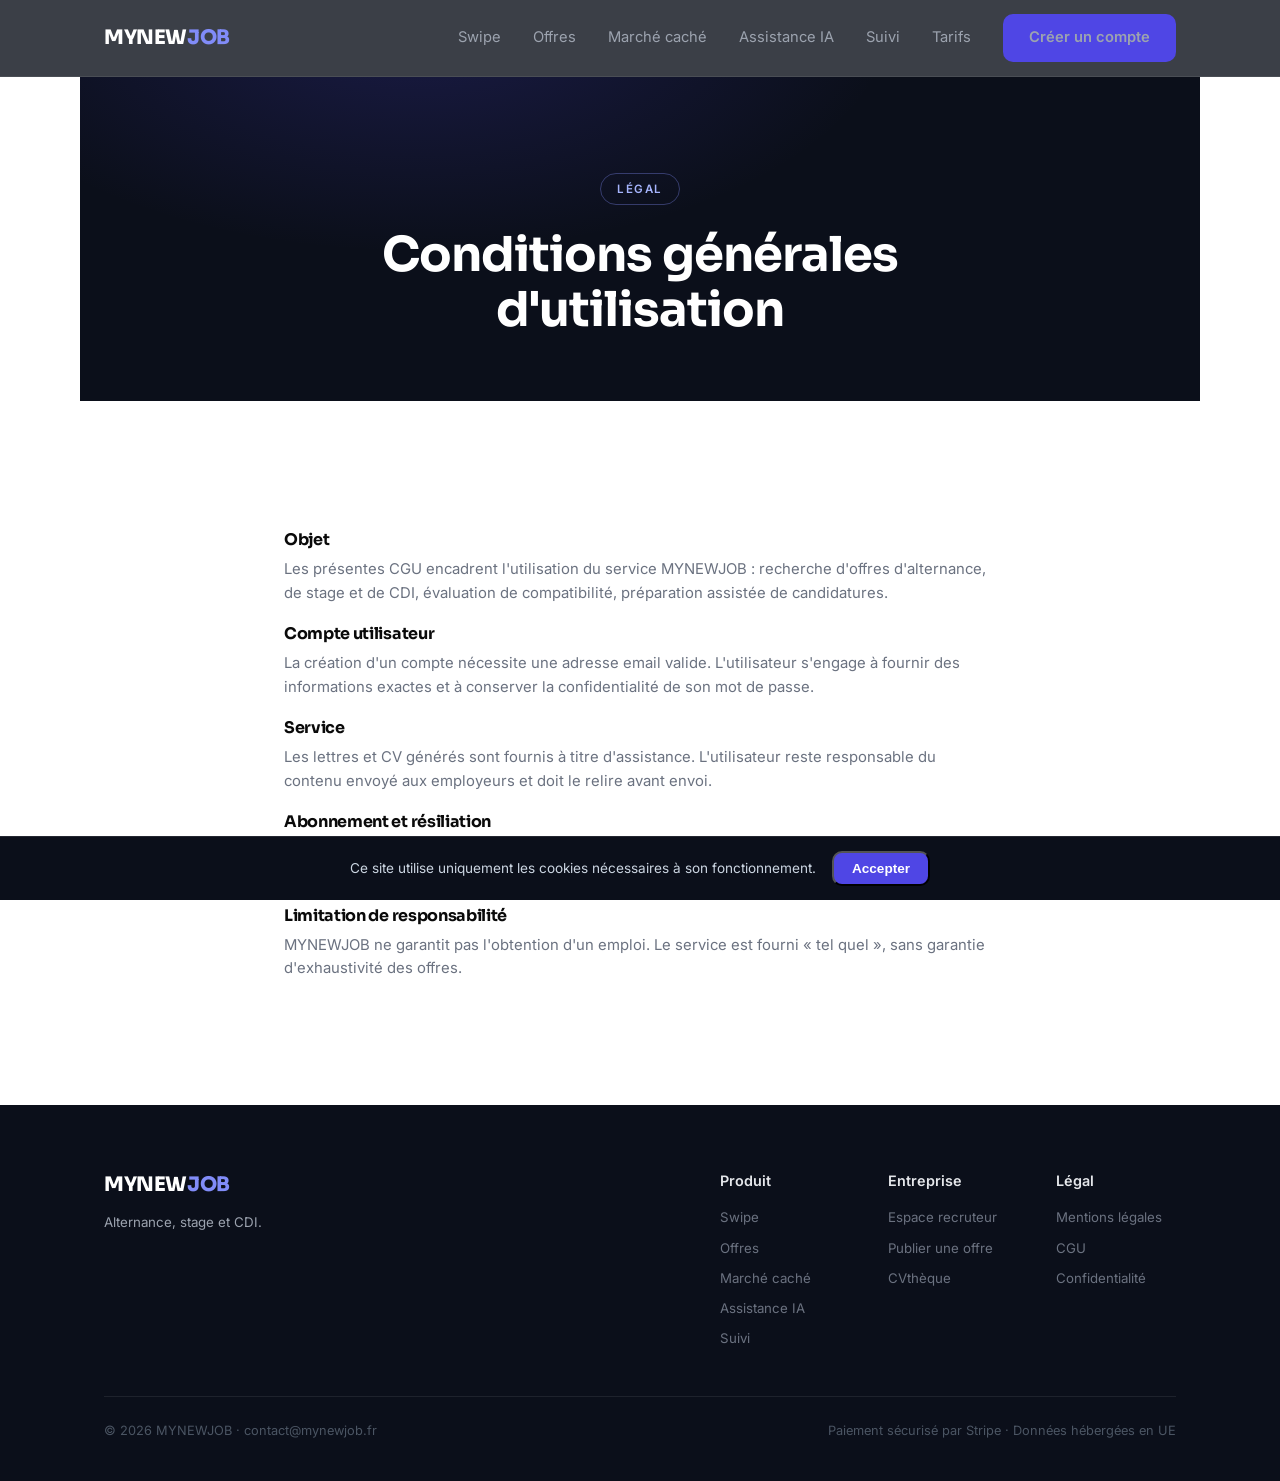
==== commit 7bb003e3: "feat: swipe Tinder — import CV (parse PDF, détection domaine/compétences) + feed d'offres par domain" ====
--- a/cgu.html
+++ b/cgu.html
@@ -15,6 +15,7 @@
   <div class="wrap">
     <a class="logo" href="index.html">MYNEW<span>JOB</span></a>
     <div class="links">
+      <a href="swipe.html">Swipe</a>
       <a href="feed.html">Offres</a>
       <a href="marche-cache.html">Marché caché</a>
       <a href="ia.html">Assistance IA</a>
@@ -56,6 +57,7 @@
     <div class="cols">
       <div>
         <b>Produit</b>
+        <a href="swipe.html">Swipe</a><br>
         <a href="feed.html">Offres</a><br>
         <a href="marche-cache.html">Marché caché</a><br>
         <a href="ia.html">Assistance IA</a><br>
--- a/style.css
+++ b/style.css
@@ -158,6 +158,39 @@
 footer .cols a:hover { color:#fff; }
 footer .legal { width:100%; border-top:1px solid rgba(255,255,255,.08); padding-top:24px; margin-top:8px;
                 display:flex; justify-content:space-between; flex-wrap:wrap; gap:12px; font-size:.8rem; color:#4b5563; }
+
+/* SWIPE TINDER */
+.swipe-intro { text-align:center; max-width:560px; margin:0 auto 48px; }
+.dropzone { border:2px dashed var(--line); border-radius:var(--radius); padding:48px 24px; text-align:center; cursor:pointer;
+            background:#fafafa; transition:border-color .15s, background .15s; max-width:480px; margin:0 auto; }
+.dropzone:hover, .dropzone.over { border-color:var(--acc); background:var(--acc-soft); }
+.dropzone .icon { font-size:2.2rem; margin-bottom:10px; }
+.dropzone p { font-size:.9rem; }
+.dropzone input { display:none; }
+.cv-result { max-width:560px; margin:28px auto 0; display:none; }
+.cv-result .domaine { font-size:1.1rem; font-weight:600; margin-bottom:12px; }
+.chips { display:flex; flex-wrap:wrap; gap:8px; margin-bottom:20px; }
+.chips span { background:var(--acc-soft); color:var(--acc); font-size:.8rem; padding:5px 12px; border-radius:99px; font-weight:600; }
+.deck { position:relative; height:400px; max-width:420px; margin:0 auto; }
+.card { position:absolute; inset:0; background:#fff; border:1px solid var(--line); border-radius:18px; padding:26px;
+        box-shadow:0 24px 60px -24px rgba(0,0,0,.3); touch-action:none; user-select:none; cursor:grab; }
+.card.dragging { cursor:grabbing; transition:none; }
+.card .head { display:flex; justify-content:space-between; align-items:flex-start; }
+.card .tag { font-size:.72rem; background:var(--acc-soft); color:var(--acc); padding:4px 12px; border-radius:99px; font-weight:600; }
+.card .pct-big { font-size:1.8rem; font-weight:700; font-family:var(--font-display); color:var(--acc); letter-spacing:-.02em; }
+.card h3 { font-size:1.25rem; margin:16px 0 6px; }
+.card .meta { color:var(--muted); font-size:.88rem; margin-bottom:14px; }
+.card .skills { color:var(--muted); font-size:.9rem; }
+.badge { position:absolute; top:24px; left:24px; font-size:1.6rem; font-weight:800; padding:6px 16px; border-radius:10px; display:none; }
+.badge.no { color:var(--red); border:4px solid var(--red); transform:rotate(-12deg); }
+.badge.yes { color:var(--green); border:4px solid var(--green); transform:rotate(12deg); }
+.swipe-actions { display:flex; justify-content:center; gap:20px; margin-top:28px; }
+.swipe-actions .act { width:64px; height:64px; border-radius:50%; border:2px solid var(--line); background:#fff; font-size:1.5rem;
+                      cursor:pointer; display:flex; align-items:center; justify-content:center; transition:transform .15s, border-color .15s; }
+.swipe-actions .act.no:hover { border-color:var(--red); transform:scale(1.08); }
+.swipe-actions .act.yes:hover { border-color:var(--green); transform:scale(1.08); }
+.swipe-count { text-align:center; color:var(--muted); font-size:.85rem; margin-top:16px; }
+.deck-end { display:none; text-align:center; padding:48px 0; }
 
 /* BANDEAU COOKIES */
 #cookies { position:fixed; bottom:0; left:0; right:0; background:var(--dark); color:#cbd5e1; padding:14px 24px; display:none;
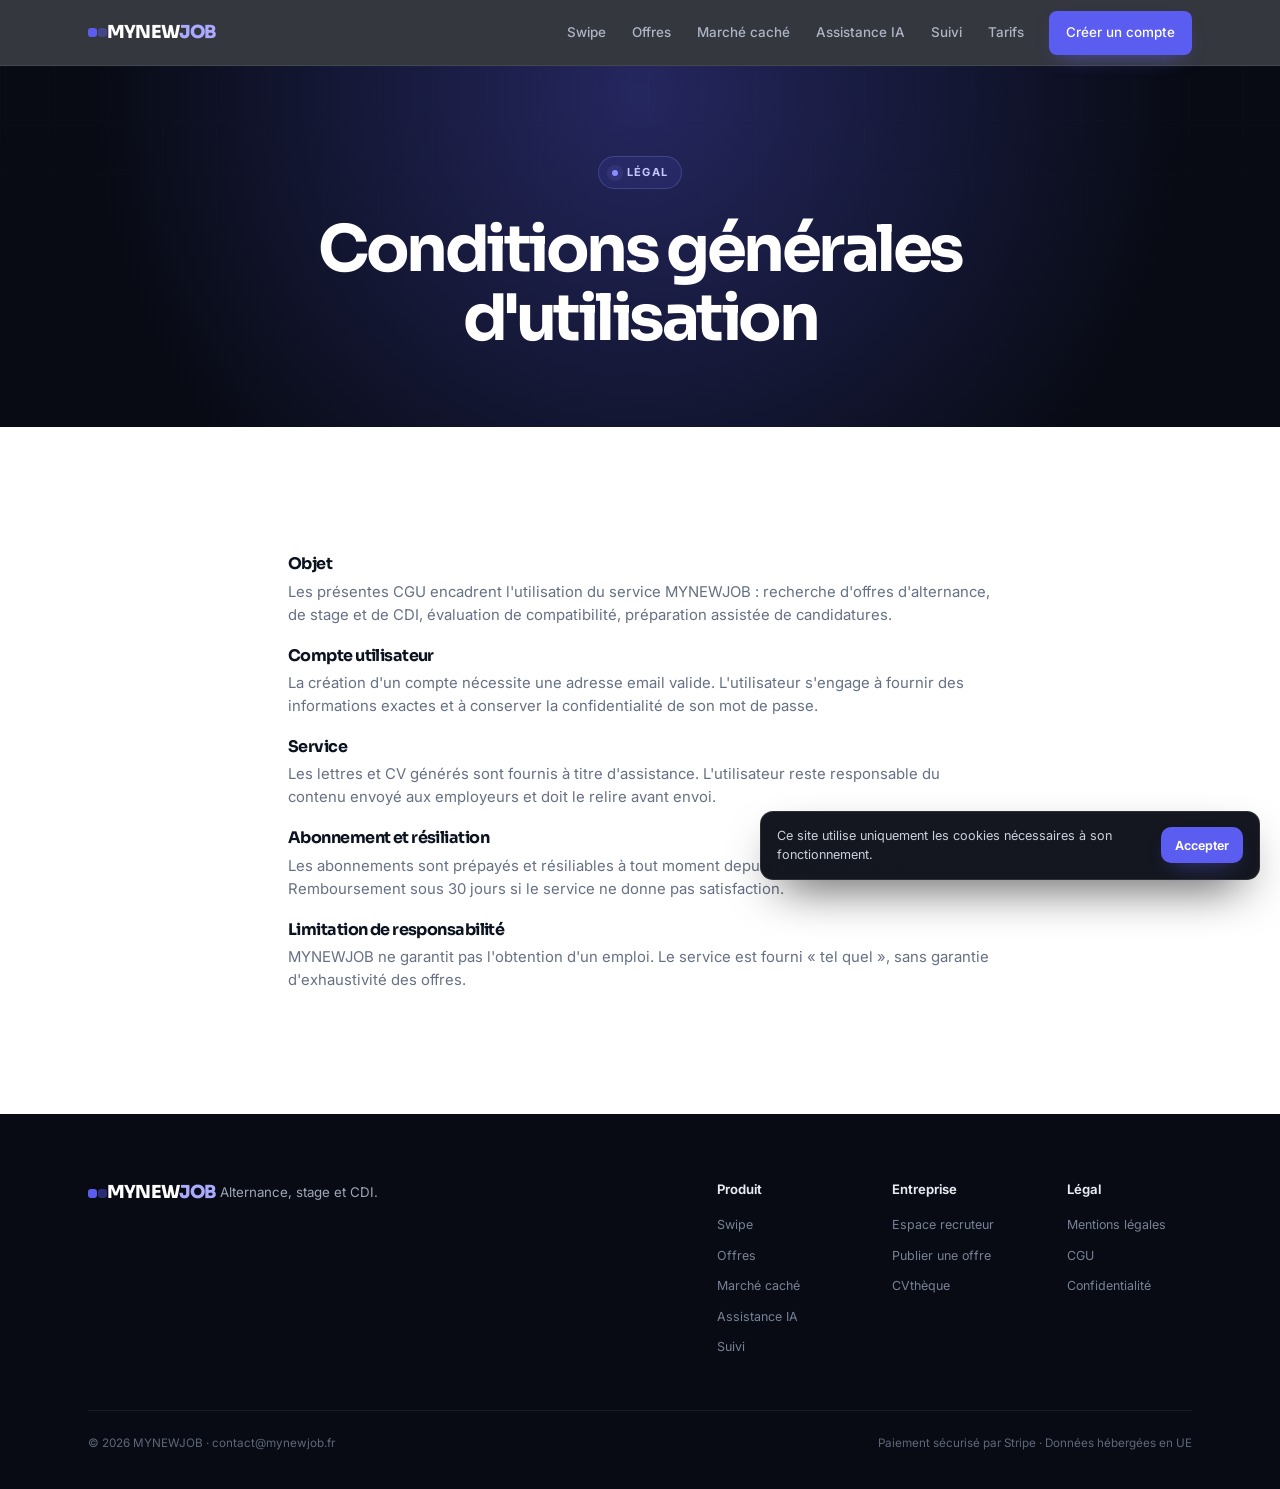
==== commit 0a146087: "design: refonte premium v3 et experience mobile" ====
--- a/cgu.html
+++ b/cgu.html
@@ -7,7 +7,7 @@
 <link rel="preconnect" href="https://fonts.googleapis.com">
 <link rel="preconnect" href="https://fonts.gstatic.com" crossorigin>
 <link href="https://fonts.googleapis.com/css2?family=Inter:wght@400;500;600;700&family=Sora:wght@600;700;800&display=swap" rel="stylesheet">
-<link rel="stylesheet" href="style.css">
+<link rel="stylesheet" href="style.css?v=6">
 </head>
 <body>
 
--- a/style.css
+++ b/style.css
@@ -1,223 +1,227 @@
-/* MYNEWJOB — design system v2 (calibrage Apple/Linear/Stripe) */
+/* MYNEWJOB — design system v3, premium product UI */
 :root {
-  --bg:#ffffff; --ink:#0a0a0a; --muted:#6b7280; --line:#e8e8ec;
-  --acc:#4f46e5; --acc-dark:#4338ca; --acc-soft:#eef2ff;
-  --green:#059669; --red:#dc2626;
-  --dark:#0b0f1a; --dark-2:#111827; --dark-muted:#94a3b8;
-  --radius:16px; --radius-sm:10px;
-  --font-display:'Sora',sans-serif; --font-body:'Inter',sans-serif;
-}
-* { margin:0; padding:0; box-sizing:border-box; }
-html, body { overflow-x:hidden; }
-body { font-family:var(--font-body); color:var(--ink); line-height:1.6; background:var(--bg); -webkit-font-smoothing:antialiased; }
-h1,h2,h3,h4 { font-family:var(--font-display); line-height:1.15; letter-spacing:-.02em; }
-.wrap { max-width:1120px; margin:0 auto; padding:0 24px; }
-a { color:var(--acc); text-decoration:none; }
-p { color:var(--muted); }
-
-/* NAV */
-nav { position:sticky; top:0; z-index:50; background:rgba(11,15,26,.8); backdrop-filter:blur(16px); -webkit-backdrop-filter:blur(16px);
-      border-bottom:1px solid rgba(255,255,255,.08); }
-nav .wrap { display:flex; align-items:center; justify-content:space-between; padding-top:14px; padding-bottom:14px; }
-.logo { font-family:var(--font-display); font-weight:800; font-size:1.25rem; color:#fff; letter-spacing:-.02em; }
-.logo span { color:#818cf8; }
-nav .links a { margin-left:28px; color:#9ca3af; font-size:.92rem; transition:color .15s; }
-nav .links a:hover { color:#fff; }
-.btn { display:inline-block; background:var(--acc); color:#fff; font-weight:600; font-size:.95rem; padding:12px 26px;
-       border-radius:var(--radius-sm); transition:background .15s, transform .15s; }
-.btn:hover { background:var(--acc-dark); transform:translateY(-1px); }
-.btn.ghost { background:transparent; color:var(--ink); border:1px solid var(--line); }
-.btn.ghost:hover { background:#f5f5f7; }
-
-/* HERO */
-.hero { text-align:center; padding:120px 0 96px; background:var(--dark);
-        background-image:radial-gradient(1000px 500px at 30% -20%, rgba(79,70,229,.25), transparent 60%); }
-.hero .kicker { display:inline-block; font-size:.72rem; font-weight:600; letter-spacing:.14em; text-transform:uppercase;
-                color:#a5b4fc; border:1px solid rgba(129,140,248,.35); border-radius:99px; padding:6px 16px; margin-bottom:28px; }
-.hero h1 { font-size:clamp(2.4rem, 5.5vw, 4rem); line-height:1.06; color:#fff; max-width:860px; margin:0 auto; }
-.hero h1 em { font-style:normal; color:#a5b4fc; }
-.hero p { color:var(--dark-muted); max-width:600px; margin:24px auto 36px; font-size:1.15rem; }
-.hero .ctas .btn { margin:0 8px; }
-.hero .ctas .btn.ghost { color:#e5e7eb; border-color:rgba(255,255,255,.25); }
-.hero .ctas .btn.ghost:hover { background:rgba(255,255,255,.08); }
-
-/* FENÊTRE PRODUIT (mockup d'interface) */
-.window { max-width:880px; margin:64px auto 0; text-align:left; background:#fff; border-radius:18px; overflow:hidden;
-          box-shadow:0 40px 90px -30px rgba(0,0,0,.7); border:1px solid rgba(255,255,255,.12); }
-.window .bar { display:flex; align-items:center; gap:8px; background:#f3f4f6; padding:12px 18px; border-bottom:1px solid var(--line); }
-.window .bar i { width:11px; height:11px; border-radius:50%; display:inline-block; }
-.window .bar i:nth-child(1){ background:#fca5a5; } .window .bar i:nth-child(2){ background:#fcd34d; } .window .bar i:nth-child(3){ background:#6ee7b7; }
-.window .bar span { margin-left:12px; font-size:.78rem; color:var(--muted); }
-.window .body { padding:26px; }
-
-/* BARRE DE RECHERCHE */
-.searchbar { display:flex; background:#f9fafb; border:1px solid var(--line); border-radius:12px; overflow:hidden; }
-.searchbar input { flex:1; border:none; padding:15px 18px; font-size:.95rem; outline:none; background:transparent; color:var(--ink); }
-.searchbar input::placeholder { color:#9ca3af; }
-.searchbar input:last-of-type { max-width:200px; border-left:1px solid var(--line); }
-.searchbar button { background:var(--acc); border:none; color:#fff; font-weight:600; padding:0 26px; cursor:pointer; font-size:.95rem; }
-.searchbar button:hover { background:var(--acc-dark); }
-
-/* CARTE OFFRE */
-.jobcard { background:#fff; border:1px solid var(--line); border-radius:var(--radius-sm); padding:20px; margin-bottom:14px; }
-.jobcard .row { display:flex; justify-content:space-between; align-items:center; }
-.jobcard .tag { font-size:.72rem; background:var(--acc-soft); color:var(--acc); padding:3px 10px; border-radius:99px; font-weight:600; }
-.jobcard .pct { font-size:1.1rem; font-weight:700; color:var(--acc); font-family:var(--font-display); }
-.jobcard h4 { margin:10px 0 2px; font-size:1rem; overflow-wrap:break-word; }
-.jobcard .meta { color:var(--muted); font-size:.83rem; margin-bottom:10px; }
-.jobcard p { font-size:.87rem; }
-.jobcard .actions { display:flex; gap:10px; margin-top:14px; }
-.jobcard .actions span { flex:1; text-align:center; padding:10px; border-radius:8px; font-weight:600; font-size:.88rem; cursor:pointer; }
-.jobcard .actions .no { background:#fef2f2; color:var(--red); }
-.jobcard .actions .yes { background:#f0fdf4; color:var(--green); }
-
-/* SECTIONS */
-section { padding:110px 0; }
-section.alt { background:#f7f7f8; }
-.sec-head { text-align:center; max-width:620px; margin:0 auto 56px; }
-.sec-head .kicker { display:block; font-size:.72rem; font-weight:600; letter-spacing:.14em; text-transform:uppercase; color:var(--acc); margin-bottom:14px; }
-.sec-head h2 { font-size:clamp(1.8rem, 3.4vw, 2.4rem); margin-bottom:14px; }
-.sec-head p { color:var(--muted); }
-
-/* CHIFFRES */
-.stats { display:grid; grid-template-columns:repeat(4,1fr); gap:24px; text-align:center; }
-.stats .t strong { display:block; font-size:2.2rem; font-family:var(--font-display); font-weight:700; color:var(--ink); letter-spacing:-.02em; }
-.stats .t span { color:var(--muted); font-size:.9rem; }
-
-/* ÉTAPES */
-.steps { display:grid; grid-template-columns:repeat(3,1fr); gap:28px; }
-.step { padding:8px 4px; }
-.step .num { font-family:var(--font-display); font-size:.85rem; font-weight:700; color:var(--acc); margin-bottom:14px; }
-.step h3 { font-size:1.15rem; margin-bottom:10px; }
-.step p { color:var(--muted); font-size:.95rem; }
-.step p a { font-weight:600; }
-
-/* TARIFS */
-.plans { display:grid; grid-template-columns:repeat(3,1fr); gap:20px; align-items:stretch; }
-.plan { background:#fff; border:1px solid var(--line); border-radius:var(--radius); padding:34px; display:flex; flex-direction:column; }
-.plan.pop { border:2px solid var(--acc); position:relative; }
-.plan .rec { position:absolute; top:-13px; left:50%; transform:translateX(-50%); background:var(--acc); color:#fff;
-             font-size:.72rem; font-weight:600; padding:4px 16px; border-radius:99px; }
-.plan h3 { font-size:1.05rem; }
-.plan .price { font-size:2.4rem; font-weight:700; font-family:var(--font-display); letter-spacing:-.03em; margin:12px 0 4px; }
-.plan .price small { font-size:.85rem; color:var(--muted); font-weight:400; letter-spacing:0; }
-.plan .sub { color:var(--muted); font-size:.85rem; margin-bottom:20px; }
-.plan ul { list-style:none; flex:1; margin-bottom:24px; }
-.plan li { padding:5px 0; font-size:.9rem; color:#374151; }
-.plan li::before { content:"✓ "; color:var(--green); font-weight:700; }
-.plan .btn { text-align:center; }
-.trust { display:grid; grid-template-columns:repeat(4,1fr); gap:20px; text-align:center; margin-top:56px; }
-.trust .t strong { display:block; font-size:.92rem; margin-bottom:4px; }
-.trust .t span { color:var(--muted); font-size:.83rem; }
+  --bg:#ffffff;
+  --surface:#f6f7fb;
+  --surface-2:#eef1f7;
+  --ink:#0b1220;
+  --muted:#667085;
+  --line:#e4e8f0;
+  --acc:#5b5cf0;
+  --acc-dark:#4748d4;
+  --acc-soft:#eeeeff;
+  --green:#07875e;
+  --red:#d23f57;
+  --dark:#080b14;
+  --dark-2:#111625;
+  --dark-muted:#a8b0c2;
+  --radius:18px;
+  --radius-sm:12px;
+  --shadow:0 26px 70px -34px rgba(15,23,42,.34),0 12px 28px -20px rgba(15,23,42,.22);
+  --font-display:'Sora',system-ui,sans-serif;
+  --font-body:'Inter',system-ui,-apple-system,'Segoe UI',sans-serif;
+}
+*{margin:0;padding:0;box-sizing:border-box}
+html{scroll-behavior:smooth;overflow-x:hidden}
+body{font-family:var(--font-body);color:var(--ink);line-height:1.55;background:var(--bg);overflow-x:hidden;-webkit-font-smoothing:antialiased}
+::selection{background:#c7c8ff;color:#0b1220}
+h1,h2,h3,h4{font-family:var(--font-display);line-height:1.08;letter-spacing:-.035em}
+a{color:var(--acc);text-decoration:none}
+p{color:var(--muted)}
+button,input{font:inherit}
+.wrap{width:min(1160px,100%);margin:0 auto;padding-left:28px;padding-right:28px}
+
+/* Navigation */
+nav{position:sticky;top:0;z-index:80;height:66px;background:rgba(8,11,20,.82);border-bottom:1px solid rgba(255,255,255,.08);backdrop-filter:saturate(160%) blur(18px);-webkit-backdrop-filter:saturate(160%) blur(18px)}
+nav .wrap{height:100%;display:flex;align-items:center;justify-content:space-between}
+.logo{display:inline-flex;align-items:center;font-family:var(--font-display);font-weight:800;font-size:1.12rem;color:#fff;letter-spacing:-.045em}
+.logo::before{content:'';width:9px;height:9px;margin-right:10px;border-radius:3px;background:var(--acc);box-shadow:10px 0 0 rgba(91,92,240,.42)}
+.logo span{color:#aaaaff}
+nav .links{display:flex;align-items:center;gap:4px}
+nav .links a{margin:0;padding:9px 11px;color:#aeb5c4;font-size:.84rem;font-weight:500;border-radius:8px;transition:color .18s,background .18s}
+nav .links a:hover{color:#fff;background:rgba(255,255,255,.07)}
+nav .links .btn{margin-left:10px;padding:10px 17px;color:#fff;background:var(--acc)}
+
+/* Buttons */
+.btn{display:inline-flex;min-height:44px;align-items:center;justify-content:center;background:var(--acc);color:#fff;font-weight:650;font-size:.9rem;padding:11px 22px;border:0;border-radius:10px;box-shadow:0 9px 22px -12px rgba(91,92,240,.8);transition:transform .18s,background .18s,box-shadow .18s;cursor:pointer}
+.btn:hover{background:var(--acc-dark);transform:translateY(-2px);box-shadow:0 15px 28px -14px rgba(91,92,240,.85)}
+.btn:focus-visible,a:focus-visible,button:focus-visible,input:focus-visible,summary:focus-visible{outline:3px solid rgba(91,92,240,.33);outline-offset:3px}
+.btn.ghost{background:transparent;color:var(--ink);border:1px solid var(--line);box-shadow:none}
+.btn.ghost:hover{background:var(--surface);border-color:#d6dbe6}
+
+/* Hero */
+.hero,.pagehead{width:100%;max-width:none;position:relative;isolation:isolate;background:var(--dark);overflow:hidden}
+.hero::before,.pagehead::before{content:'';position:absolute;z-index:-2;inset:-30% -10% auto;height:680px;background:radial-gradient(circle at 50% 20%,rgba(91,92,240,.34),transparent 58%)}
+.hero::after,.pagehead::after{content:'';position:absolute;z-index:-1;inset:0;opacity:.3;background-image:linear-gradient(rgba(255,255,255,.035) 1px,transparent 1px),linear-gradient(90deg,rgba(255,255,255,.035) 1px,transparent 1px);background-size:54px 54px;mask-image:linear-gradient(to bottom,#000,transparent 72%)}
+.hero{text-align:center;padding-top:112px;padding-bottom:96px;padding-left:max(24px,calc((100vw - 1160px)/2));padding-right:max(24px,calc((100vw - 1160px)/2))}
+.hero .kicker,.pagehead .kicker{display:inline-flex;align-items:center;gap:9px;margin-bottom:26px;padding:7px 13px;color:#c5c6ff;background:rgba(91,92,240,.11);border:1px solid rgba(160,161,255,.22);border-radius:999px;font-size:.69rem;font-weight:700;letter-spacing:.115em;text-transform:uppercase}
+.hero .kicker::before,.pagehead .kicker::before{content:'';width:6px;height:6px;border-radius:50%;background:#8c8dff;box-shadow:0 0 0 5px rgba(140,141,255,.1)}
+.hero h1{max-width:930px;margin:0 auto;color:#fff;font-size:clamp(2.65rem,6.1vw,5.2rem);line-height:1.01;letter-spacing:-.062em;text-wrap:balance}
+.hero h1 em{font-style:normal;color:#aaaaff}
+.hero>p{max-width:650px;margin:27px auto 34px;color:var(--dark-muted);font-size:clamp(1rem,1.6vw,1.16rem);letter-spacing:-.012em}
+.hero .ctas{display:flex;justify-content:center;gap:12px}
+.hero .ctas .btn{margin:0}
+.hero .ctas .btn.ghost{color:#f1f2f7;border-color:rgba(255,255,255,.18);background:rgba(255,255,255,.035)}
+.hero .ctas .btn.ghost:hover{background:rgba(255,255,255,.09)}
+
+/* Product window */
+.window{position:relative;max-width:960px;margin:70px auto 0;text-align:left;background:#fff;border:1px solid rgba(255,255,255,.13);border-radius:18px;overflow:hidden;box-shadow:0 54px 120px -42px rgba(0,0,0,.92),0 0 0 1px rgba(255,255,255,.05)}
+.window::after{content:'';position:absolute;inset:0;pointer-events:none;box-shadow:inset 0 1px rgba(255,255,255,.65)}
+.window .bar{display:flex;align-items:center;gap:7px;height:43px;padding:0 17px;background:#f7f8fb;border-bottom:1px solid var(--line)}
+.window .bar i{width:10px;height:10px;border-radius:50%;display:block}
+.window .bar i:nth-child(1){background:#ff6961}.window .bar i:nth-child(2){background:#ffbf3f}.window .bar i:nth-child(3){background:#32cc58}
+.window .bar span{margin-left:10px;padding:4px 11px;border-radius:6px;background:#edf0f5;color:#7a8497;font-size:.7rem}
+.window .body{padding:25px;background:linear-gradient(180deg,#fff,#fafbfe)}
+.preview-label{display:flex;align-items:center;justify-content:space-between;margin:22px 2px 12px;color:#7b8496;font-size:.76rem}
+.preview-label strong{color:#253047;font-size:.82rem}
+.preview-jobs{display:grid;grid-template-columns:1.1fr .9fr;gap:12px}
+.preview-job{position:relative;padding:18px;background:#fff;border:1px solid var(--line);border-radius:12px;box-shadow:0 10px 25px -24px #101828}
+.preview-job.featured{border-color:#cfd0ff;background:linear-gradient(135deg,#fff 55%,#f0f0ff)}
+.preview-job .match{position:absolute;right:15px;top:15px;color:var(--acc);font-family:var(--font-display);font-size:1.12rem;font-weight:700}
+.preview-job small{display:block;margin-bottom:9px;color:#737d90;font-size:.68rem;text-transform:uppercase;letter-spacing:.08em}
+.preview-job h4{max-width:78%;font-size:.94rem;line-height:1.25;letter-spacing:-.025em}
+.preview-job p{margin-top:7px;font-size:.75rem}
+
+/* Search */
+.searchbar{display:grid;grid-template-columns:minmax(0,1fr) minmax(150px,.42fr) auto;background:#fff;border:1px solid #dfe4ee;border-radius:11px;box-shadow:0 8px 25px -22px #101828;overflow:hidden;transition:border-color .18s,box-shadow .18s}
+.searchbar:focus-within{border-color:#a7a8ff;box-shadow:0 0 0 4px rgba(91,92,240,.1)}
+.searchbar input{min-width:0;border:0;padding:15px 17px;background:transparent;color:var(--ink);outline:none;font-size:.9rem}
+.searchbar input::placeholder{color:#99a1b1}
+.searchbar input:last-of-type{border-left:1px solid var(--line)}
+.searchbar button{border:0;margin:5px;padding:0 20px;border-radius:8px;background:var(--acc);color:#fff;font-weight:650;cursor:pointer;transition:background .18s}
+.searchbar button:hover{background:var(--acc-dark)}
+
+/* Job cards */
+.jobcard{position:relative;margin-bottom:12px;padding:19px;background:#fff;border:1px solid var(--line);border-radius:13px;box-shadow:0 8px 25px -24px #101828;transition:transform .18s,border-color .18s,box-shadow .18s}
+.jobcard:hover{transform:translateY(-2px);border-color:#d3d5df;box-shadow:var(--shadow)}
+.jobcard .row{display:flex;justify-content:space-between;align-items:center}
+.jobcard .tag,.card .tag{display:inline-flex;padding:4px 9px;border-radius:6px;background:var(--acc-soft);color:var(--acc-dark);font-size:.68rem;font-weight:700}
+.jobcard .pct{font-family:var(--font-display);font-size:1.05rem;font-weight:700;color:var(--acc)}
+.jobcard h4{margin:11px 0 3px;font-size:1rem;overflow-wrap:break-word}
+.jobcard .meta{margin-bottom:9px;color:var(--muted);font-size:.8rem}
+.jobcard p{font-size:.84rem}
+.jobcard .actions{display:flex;gap:8px;margin-top:13px}
+.jobcard .actions span{flex:1;padding:9px;text-align:center;border-radius:8px;font-size:.82rem;font-weight:650;cursor:pointer}
+.jobcard .actions .no{background:#fff1f3;color:var(--red)}
+.jobcard .actions .yes{background:#ecfdf5;color:var(--green)}
+
+/* Sections */
+section{padding:108px 0}
+section.alt{background:var(--surface)}
+.sec-head{max-width:660px;margin:0 auto 56px;text-align:center}
+.sec-head .kicker{display:block;margin-bottom:13px;color:var(--acc);font-size:.68rem;font-weight:750;letter-spacing:.13em;text-transform:uppercase}
+.sec-head h2{margin-bottom:13px;font-size:clamp(2rem,4vw,3.05rem);letter-spacing:-.052em;text-wrap:balance}
+.sec-head p{font-size:1rem}
+.stats{display:grid;grid-template-columns:repeat(4,1fr);gap:1px;padding:10px;background:var(--surface);border:1px solid var(--line);border-radius:18px}
+.stats .t{padding:28px 18px;text-align:center;background:#fff}
+.stats .t:first-child{border-radius:10px 0 0 10px}.stats .t:last-child{border-radius:0 10px 10px 0}
+.stats .t strong{display:block;color:var(--ink);font-family:var(--font-display);font-size:clamp(1.7rem,3vw,2.35rem);font-weight:700;letter-spacing:-.055em;font-variant-numeric:tabular-nums}
+.stats .t span{color:var(--muted);font-size:.79rem}
+.steps{display:grid;grid-template-columns:repeat(3,1fr);gap:16px}
+.step{position:relative;min-height:220px;padding:31px;background:var(--surface);border:1px solid transparent;border-radius:16px;transition:transform .18s,background .18s,border-color .18s}
+.step:hover{transform:translateY(-4px);background:#fff;border-color:var(--line);box-shadow:var(--shadow)}
+.step .num,.feature .points .num{display:inline-flex;margin-bottom:43px;color:var(--acc);font-family:var(--font-display);font-size:.72rem;font-weight:750;letter-spacing:.09em}
+.step h3{margin-bottom:10px;font-size:1.08rem}
+.step p{font-size:.89rem}
+.step p a{font-weight:650}
+
+/* Pricing */
+.plans{display:grid;grid-template-columns:repeat(3,1fr);gap:16px;align-items:stretch}
+.plan{position:relative;display:flex;flex-direction:column;padding:31px;background:#fff;border:1px solid var(--line);border-radius:16px;transition:transform .18s,box-shadow .18s}
+.plan:hover{transform:translateY(-4px);box-shadow:var(--shadow)}
+.plan.pop{z-index:1;color:#fff;background:var(--dark-2);border-color:var(--dark-2);box-shadow:0 28px 60px -32px rgba(8,11,20,.7)}
+.plan.pop .sub,.plan.pop li{color:#b8c0d0}.plan.pop .price{color:#fff}.plan.pop li::before{color:#9293ff}
+.plan .rec{position:absolute;top:16px;right:16px;padding:4px 9px;border-radius:6px;background:rgba(143,144,255,.15);color:#bebfff;font-size:.65rem;font-weight:700}
+.plan h3{font-size:1rem}
+.plan .price{margin:18px 0 4px;font-family:var(--font-display);font-size:2.45rem;font-weight:700;letter-spacing:-.06em;font-variant-numeric:tabular-nums}
+.plan .price small{font-family:var(--font-body);font-size:.75rem;font-weight:400;letter-spacing:0;color:var(--muted)}
+.plan .sub{margin-bottom:22px;color:var(--muted);font-size:.78rem}
+.plan ul{flex:1;margin-bottom:25px;list-style:none}
+.plan li{padding:6px 0;color:#394357;font-size:.84rem}
+.plan li::before{content:'✓';display:inline-block;width:19px;color:var(--green);font-weight:800}
+.plan .btn{text-align:center}
+.trust{display:grid;grid-template-columns:repeat(4,1fr);gap:18px;margin-top:47px;text-align:center}
+.trust .t strong{display:block;margin-bottom:3px;font-size:.85rem}.trust .t span{color:var(--muted);font-size:.77rem}
 
 /* FAQ */
-.faq { max-width:720px; margin:0 auto; }
-.faq details { border:1px solid var(--line); border-radius:12px; padding:18px 22px; margin-bottom:10px; background:#fff; }
-.faq summary { font-weight:600; cursor:pointer; font-size:.95rem; }
-.faq p { font-size:.9rem; margin-top:10px; }
-
-/* PAGE INTERNE */
-.pagehead { text-align:center; padding:96px 0 64px; background:var(--dark);
-            background-image:radial-gradient(800px 400px at 30% -20%, rgba(79,70,229,.22), transparent 60%); }
-.pagehead .kicker { display:inline-block; font-size:.72rem; font-weight:600; letter-spacing:.14em; text-transform:uppercase;
-                    color:#a5b4fc; border:1px solid rgba(129,140,248,.35); border-radius:99px; padding:6px 16px; margin-bottom:22px; }
-.pagehead h1 { font-size:clamp(2rem, 4.5vw, 3rem); color:#fff; max-width:720px; margin:0 auto; }
-.pagehead p { color:var(--dark-muted); max-width:560px; margin:16px auto 0; font-size:1.05rem; }
-.feature { max-width:820px; margin:0 auto; }
-.feature .points { display:grid; grid-template-columns:repeat(3,1fr); gap:20px; margin-top:56px; }
-.feature .points .p { padding:4px; }
-.feature .points .num { font-size:.78rem; font-weight:700; color:var(--acc); font-family:var(--font-display); letter-spacing:.08em; margin-bottom:10px; }
-.feature .points h3 { font-size:1rem; margin-bottom:6px; }
-.feature .points p { font-size:.9rem; }
-.feature .cta { text-align:center; margin-top:56px; }
-
-/* DÉMOS */
-.contactcard { background:#fff; border:1px solid var(--line); border-radius:var(--radius-sm); padding:22px; }
-.contactcard .company { font-weight:700; font-size:1.05rem; font-family:var(--font-display); }
-.contactcard .recrute { display:inline-block; margin:6px 0 14px; font-size:.72rem; background:#f0fdf4; color:var(--green); padding:3px 10px; border-radius:99px; font-weight:600; }
-.contactcard .person { display:flex; align-items:center; gap:12px; margin-bottom:10px; }
-.contactcard .avatar { width:38px; height:38px; border-radius:50%; background:var(--acc-soft); color:var(--acc); display:flex; align-items:center; justify-content:center; font-weight:700; }
-.contactcard .mail { font-size:.83rem; color:var(--muted); font-family:ui-monospace,monospace; overflow-wrap:anywhere; }
-.contactcard .sent { margin-top:14px; text-align:center; background:#f0fdf4; color:var(--green); padding:10px; border-radius:8px; font-weight:600; font-size:.88rem; }
-.letter { background:#fff; border:1px solid var(--line); border-radius:var(--radius-sm); padding:26px; font-family:Georgia,serif; }
-.letter h4 { font-size:.7rem; text-transform:uppercase; letter-spacing:.08em; color:var(--muted); margin-bottom:12px; font-family:var(--font-body); }
-.letter p { font-size:.93rem; color:var(--ink); margin-bottom:10px; }
-.letter .pdf { margin-top:14px; font-size:.8rem; color:var(--green); font-weight:600; }
-.board { display:grid; grid-template-columns:repeat(3,1fr); gap:16px; }
-.board .col { background:#f9fafb; border:1px solid var(--line); border-radius:var(--radius-sm); padding:18px; }
-.board .col > div:first-child { font-weight:600; margin-bottom:12px; font-size:.9rem; }
-.board .mini { background:#fff; border:1px solid var(--line); border-radius:8px; padding:12px; font-size:.82rem; margin-bottom:8px; }
-
-/* FOOTER */
-footer { background:var(--dark); color:#9ca3af; padding:64px 0 40px; }
-footer .wrap { display:flex; justify-content:space-between; align-items:flex-start; flex-wrap:wrap; gap:32px; }
-footer .logo { color:#fff; }
-footer .cols { display:grid; grid-template-columns:repeat(3,minmax(120px,1fr)); gap:48px; }
-footer .cols b { display:block; font-weight:600; margin-bottom:12px; color:#e5e7eb; font-size:.9rem; }
-footer .cols a, footer .cols small { color:#6b7280; font-size:.83rem; display:inline-block; margin-bottom:6px; }
-footer .cols a:hover { color:#fff; }
-footer .legal { width:100%; border-top:1px solid rgba(255,255,255,.08); padding-top:24px; margin-top:8px;
-                display:flex; justify-content:space-between; flex-wrap:wrap; gap:12px; font-size:.8rem; color:#4b5563; }
-
-/* SWIPE TINDER */
-.swipe-intro { text-align:center; max-width:560px; margin:0 auto 48px; }
-.dropzone { border:2px dashed var(--line); border-radius:var(--radius); padding:48px 24px; text-align:center; cursor:pointer;
-            background:#fafafa; transition:border-color .15s, background .15s; max-width:480px; margin:0 auto; }
-.dropzone:hover, .dropzone.over { border-color:var(--acc); background:var(--acc-soft); }
-.dropzone .icon { font-size:2.2rem; margin-bottom:10px; }
-.dropzone p { font-size:.9rem; }
-.dropzone input { display:none; }
-.cv-result { max-width:560px; margin:28px auto 0; display:none; }
-.cv-result .domaine { font-size:1.1rem; font-weight:600; margin-bottom:12px; }
-.chips { display:flex; flex-wrap:wrap; gap:8px; margin-bottom:20px; }
-.chips span { background:var(--acc-soft); color:var(--acc); font-size:.8rem; padding:5px 12px; border-radius:99px; font-weight:600; }
-.deck { position:relative; height:400px; max-width:420px; margin:0 auto; }
-.card { position:absolute; inset:0; background:#fff; border:1px solid var(--line); border-radius:18px; padding:26px;
-        box-shadow:0 24px 60px -24px rgba(0,0,0,.3); touch-action:none; user-select:none; cursor:grab; }
-.card.dragging { cursor:grabbing; transition:none; }
-.card .head { display:flex; justify-content:space-between; align-items:flex-start; }
-.card .tag { font-size:.72rem; background:var(--acc-soft); color:var(--acc); padding:4px 12px; border-radius:99px; font-weight:600; }
-.card .pct-big { font-size:1.8rem; font-weight:700; font-family:var(--font-display); color:var(--acc); letter-spacing:-.02em; }
-.card h3 { font-size:1.25rem; margin:16px 0 6px; }
-.card .meta { color:var(--muted); font-size:.88rem; margin-bottom:14px; }
-.card .skills { color:var(--muted); font-size:.9rem; }
-.badge { position:absolute; top:24px; left:24px; font-size:1.6rem; font-weight:800; padding:6px 16px; border-radius:10px; display:none; }
-.badge.no { color:var(--red); border:4px solid var(--red); transform:rotate(-12deg); }
-.badge.yes { color:var(--green); border:4px solid var(--green); transform:rotate(12deg); }
-.swipe-actions { display:flex; justify-content:center; gap:20px; margin-top:28px; }
-.swipe-actions .act { width:64px; height:64px; border-radius:50%; border:2px solid var(--line); background:#fff; font-size:1.5rem;
-                      cursor:pointer; display:flex; align-items:center; justify-content:center; transition:transform .15s, border-color .15s; }
-.swipe-actions .act.no:hover { border-color:var(--red); transform:scale(1.08); }
-.swipe-actions .act.yes:hover { border-color:var(--green); transform:scale(1.08); }
-.swipe-count { text-align:center; color:var(--muted); font-size:.85rem; margin-top:16px; }
-.deck-end { display:none; text-align:center; padding:48px 0; }
-
-/* BANDEAU COOKIES */
-#cookies { position:fixed; bottom:0; left:0; right:0; background:var(--dark); color:#cbd5e1; padding:14px 24px; display:none;
-           align-items:center; justify-content:center; gap:16px; flex-wrap:wrap; z-index:100; font-size:.85rem;
-           border-top:1px solid rgba(255,255,255,.1); }
-#cookies .btn { padding:8px 18px; font-size:.85rem; }
-@media (max-width:520px) { #cookies { padding:12px 16px; } }
-
-/* RESPONSIVE */
-@media (max-width:900px) {
-  .steps, .plans, .trust, .stats, .feature .points, .board { grid-template-columns:1fr; }
-  .hero { padding:84px 0 64px; }
-  section { padding:72px 0; }
-  .sec-head h2 { font-size:1.8rem; }
-  .searchbar { flex-direction:column; }
-  .searchbar input:last-of-type { max-width:none; border-left:none; border-top:1px solid var(--line); }
-  .searchbar button { padding:15px; }
-  .window .body { padding:18px; }
-}
-@media (max-width:520px) {
-  nav .links a:not(.btn) { display:none; }
-  nav .links .btn { padding:9px 18px; font-size:.85rem; }
-  .hero h1 { font-size:2rem; }
-  .hero p { font-size:1rem; }
-  .ctas { display:flex; flex-direction:column; gap:12px; }
-  .ctas .btn { text-align:center; margin:0 !important; }
-  .plan { padding:26px; }
-  .plan .price { font-size:2rem; }
-  footer .cols { grid-template-columns:1fr; gap:24px; }
-}
+.faq{max-width:760px;margin:0 auto}
+.faq details{margin-bottom:9px;padding:0 20px;background:#fff;border:1px solid var(--line);border-radius:12px;transition:border-color .18s,background .18s}
+.faq details[open]{background:var(--surface);border-color:#d6dbe6}
+.faq summary{padding:19px 30px 19px 0;font-size:.9rem;font-weight:650;cursor:pointer;list-style:none;position:relative}
+.faq summary::-webkit-details-marker{display:none}
+.faq summary::after{content:'+';position:absolute;right:0;top:13px;color:var(--muted);font-family:var(--font-display);font-size:1.4rem;font-weight:400}
+.faq details[open] summary::after{content:'−'}
+.faq p{padding:0 0 18px;font-size:.87rem}
+
+/* Internal pages */
+.pagehead{padding:90px max(24px,calc((100vw - 1160px)/2)) 74px;text-align:center}
+.pagehead h1{max-width:820px;margin:0 auto;color:#fff;font-size:clamp(2.35rem,5vw,4rem);letter-spacing:-.055em;text-wrap:balance}
+.pagehead p{max-width:600px;margin:17px auto 0;color:var(--dark-muted);font-size:1rem}
+.feature{max-width:880px;margin:0 auto}
+.feature .points{display:grid;grid-template-columns:repeat(3,1fr);gap:15px;margin-top:52px}
+.feature .points .p{padding:25px;background:var(--surface);border-radius:14px}
+.feature .points .num{margin-bottom:27px}
+.feature .points h3{margin-bottom:7px;font-size:.98rem}.feature .points p{font-size:.85rem}
+.feature .cta{margin-top:52px;text-align:center}
+
+/* Demo components */
+.contactcard,.letter,.board .col{background:#fff;border:1px solid var(--line);border-radius:14px;box-shadow:0 13px 32px -30px #101828}
+.contactcard{padding:23px}.contactcard .company{font-family:var(--font-display);font-size:1.02rem;font-weight:700}
+.contactcard .recrute{display:inline-block;margin:7px 0 14px;padding:4px 9px;border-radius:6px;background:#ecfdf5;color:var(--green);font-size:.68rem;font-weight:700}
+.contactcard .person{display:flex;align-items:center;gap:11px;margin-bottom:10px}.contactcard .avatar{display:flex;width:38px;height:38px;align-items:center;justify-content:center;border-radius:10px;background:var(--acc-soft);color:var(--acc);font-weight:750}
+.contactcard .mail{overflow-wrap:anywhere;color:var(--muted);font-family:ui-monospace,monospace;font-size:.78rem}.contactcard .sent{margin-top:14px;padding:10px;text-align:center;border-radius:8px;background:#ecfdf5;color:var(--green);font-size:.8rem;font-weight:650}
+.letter{padding:28px;font-family:Georgia,serif}.letter h4{margin-bottom:13px;color:var(--muted);font-family:var(--font-body);font-size:.68rem;letter-spacing:.08em;text-transform:uppercase}.letter p{margin-bottom:10px;color:var(--ink);font-size:.9rem}.letter .pdf{margin-top:14px;color:var(--green);font-size:.78rem;font-weight:650}
+.board{display:grid;grid-template-columns:repeat(3,1fr);gap:14px}.board .col{padding:17px;background:var(--surface)}.board .col>div:first-child{margin-bottom:12px;font-size:.84rem;font-weight:650}.board .mini{margin-bottom:8px;padding:12px;background:#fff;border:1px solid var(--line);border-radius:9px;font-size:.78rem}
+
+/* Swipe */
+.swipe-intro{max-width:590px;margin:0 auto 46px;text-align:center}
+.dropzone{position:relative;max-width:500px;margin:0 auto;padding:54px 26px;text-align:center;background:linear-gradient(#fff,#fff) padding-box,linear-gradient(135deg,#d8d9ff,#e4e8f0) border-box;border:2px dashed transparent;border-radius:17px;cursor:pointer;transition:transform .18s,box-shadow .18s}
+.dropzone:hover,.dropzone.over{transform:translateY(-3px);box-shadow:var(--shadow)}
+.dropzone .icon{display:grid;width:58px;height:58px;margin:0 auto 16px;place-items:center;border-radius:15px;background:var(--acc-soft);font-size:1.7rem}.dropzone p{font-size:.87rem}.dropzone input{display:none}
+.cv-result{display:none;max-width:600px;margin:28px auto 0}.cv-result .domaine{margin-bottom:12px;font-size:1.05rem;font-weight:650}.chips{display:flex;flex-wrap:wrap;gap:7px;margin-bottom:20px}.chips span{padding:5px 10px;border-radius:6px;background:var(--acc-soft);color:var(--acc-dark);font-size:.74rem;font-weight:650}
+.deck{position:relative;height:420px;max-width:430px;margin:0 auto;perspective:1000px}
+.card{position:absolute;inset:0;padding:29px;background:linear-gradient(145deg,#fff,#fafbff);border:1px solid var(--line);border-radius:20px;box-shadow:0 34px 75px -32px rgba(15,23,42,.45);touch-action:none;user-select:none;cursor:grab;transition:transform .35s ease,opacity .35s ease}
+.card.dragging{cursor:grabbing;transition:none}.card .head{display:flex;justify-content:space-between;align-items:flex-start}.card .pct-big{color:var(--acc);font-family:var(--font-display);font-size:1.85rem;font-weight:700;letter-spacing:-.055em}.card h3{margin:24px 0 7px;font-size:1.35rem}.card .meta{margin-bottom:18px;color:var(--muted);font-size:.84rem}.card .skills{color:var(--muted);font-size:.88rem}
+.badge{position:absolute;z-index:3;top:25px;left:25px;display:none;padding:5px 13px;border-radius:8px;font-size:1.35rem;font-weight:800}.badge.no{color:var(--red);border:3px solid var(--red);transform:rotate(-12deg)}.badge.yes{right:25px;left:auto;color:var(--green);border:3px solid var(--green);transform:rotate(12deg)}
+.card.fly-right{transform:translate(130%,20px) rotate(18deg)!important;opacity:0}.card.fly-left{transform:translate(-130%,20px) rotate(-18deg)!important;opacity:0}
+.swipe-actions{display:flex;justify-content:center;gap:18px;margin-top:28px}.swipe-actions .act{display:flex;width:62px;height:62px;align-items:center;justify-content:center;background:#fff;border:1px solid var(--line);border-radius:50%;box-shadow:0 11px 26px -18px #101828;font-size:1.35rem;cursor:pointer;transition:transform .18s,border-color .18s,box-shadow .18s}.swipe-actions .act:hover{transform:translateY(-3px) scale(1.04);box-shadow:var(--shadow)}.swipe-actions .act.no:hover{border-color:var(--red)}.swipe-actions .act.yes:hover{border-color:var(--green)}
+.swipe-count{margin-top:15px;text-align:center;color:var(--muted);font-size:.79rem}.deck-end{display:none;padding:48px 0;text-align:center}
+
+/* Footer */
+footer{padding:65px 0 37px;background:var(--dark);color:#9da6b8}
+footer .wrap{display:flex;align-items:flex-start;justify-content:space-between;gap:35px;flex-wrap:wrap}
+footer .cols{display:grid;grid-template-columns:repeat(3,minmax(125px,1fr));gap:50px}
+footer .cols b{display:block;margin-bottom:12px;color:#e8eaf0;font-size:.82rem;font-weight:650}
+footer .cols a,footer .cols small{display:inline-block;margin-bottom:7px;color:#788296;font-size:.78rem}footer .cols a:hover{color:#fff}
+footer .legal{display:flex;width:100%;margin-top:12px;padding-top:23px;justify-content:space-between;gap:12px;flex-wrap:wrap;border-top:1px solid rgba(255,255,255,.08);color:#5e687a;font-size:.73rem}
+#cookies{position:fixed;z-index:100;right:20px;bottom:20px;left:auto;display:none;max-width:500px;align-items:center;gap:15px;padding:14px 16px;background:rgba(8,11,20,.95);border:1px solid rgba(255,255,255,.1);border-radius:13px;box-shadow:0 20px 50px -20px #000;color:#cbd1dc;font-size:.79rem;backdrop-filter:blur(14px)}
+#cookies .btn{min-height:36px;padding:7px 14px;font-size:.78rem}
+
+/* Responsive */
+@media(max-width:960px){
+  nav .links a{display:none}nav .links .btn{display:inline-flex;margin:0}
+  .hero{padding-top:88px;padding-bottom:72px}
+  section{padding:78px 0}
+  .plans{grid-template-columns:1fr;max-width:580px;margin:0 auto}.plan.pop{order:-1}
+  .steps{grid-template-columns:1fr}.step{min-height:auto}.step .num{margin-bottom:28px}
+  .stats{grid-template-columns:repeat(2,1fr)}.stats .t:first-child,.stats .t:last-child{border-radius:0}
+  .trust{grid-template-columns:repeat(2,1fr)}
+  .feature .points,.board{grid-template-columns:1fr}
+}
+@media(max-width:620px){
+  .wrap{padding-left:18px;padding-right:18px}nav{height:60px}.logo{font-size:1rem}nav .links .btn{min-height:38px;padding:8px 13px;font-size:.78rem}
+  .hero{padding:72px 18px 55px}.hero h1{font-size:2.55rem}.hero>p{margin:21px auto 27px;font-size:.96rem}.hero .ctas{flex-direction:column}.hero .ctas .btn{width:100%}
+  .window{margin-top:48px;border-radius:14px}.window .body{padding:14px}.window .bar{height:38px;padding:0 12px}.window .bar span{font-size:.63rem}
+  .searchbar{grid-template-columns:1fr}.searchbar input:last-of-type{border-top:1px solid var(--line);border-left:0}.searchbar button{min-height:46px;margin:5px}
+  .preview-jobs{grid-template-columns:1fr}.preview-job:not(.featured){display:none}.preview-job{padding:16px}.preview-job h4{font-size:.88rem}
+  section{padding:64px 0}.sec-head{margin-bottom:38px}.sec-head h2{font-size:2rem}.stats{grid-template-columns:1fr}.stats .t{padding:21px}.steps{gap:10px}.step{padding:25px}.plan{padding:25px}.trust{grid-template-columns:1fr;gap:16px}
+  .pagehead{padding:67px 18px 56px}.pagehead h1{font-size:2.25rem}.pagehead p{font-size:.92rem}
+  .feature .points{margin-top:38px}.dropzone{padding:42px 20px}.cv-result>div[style*="display:flex"]{flex-direction:column!important}.deck{height:390px}.card{padding:23px}
+  footer{padding-top:52px}footer .cols{width:100%;grid-template-columns:1fr 1fr;gap:26px}footer .legal{flex-direction:column}
+  #cookies{right:12px;bottom:12px;left:12px;max-width:none}
+}
+@media(max-width:420px){
+  .hero h1{font-size:2.18rem}.hero .kicker,.pagehead .kicker{font-size:.61rem}.window{margin-left:-5px;margin-right:-5px}
+  .stats .t strong{font-size:1.8rem}.plan .price{font-size:2.15rem}.deck{height:370px}.swipe-actions .act{width:56px;height:56px}
+  footer .cols{grid-template-columns:1fr}
+}
+@media(prefers-reduced-motion:reduce){*{scroll-behavior:auto!important;transition:none!important}}
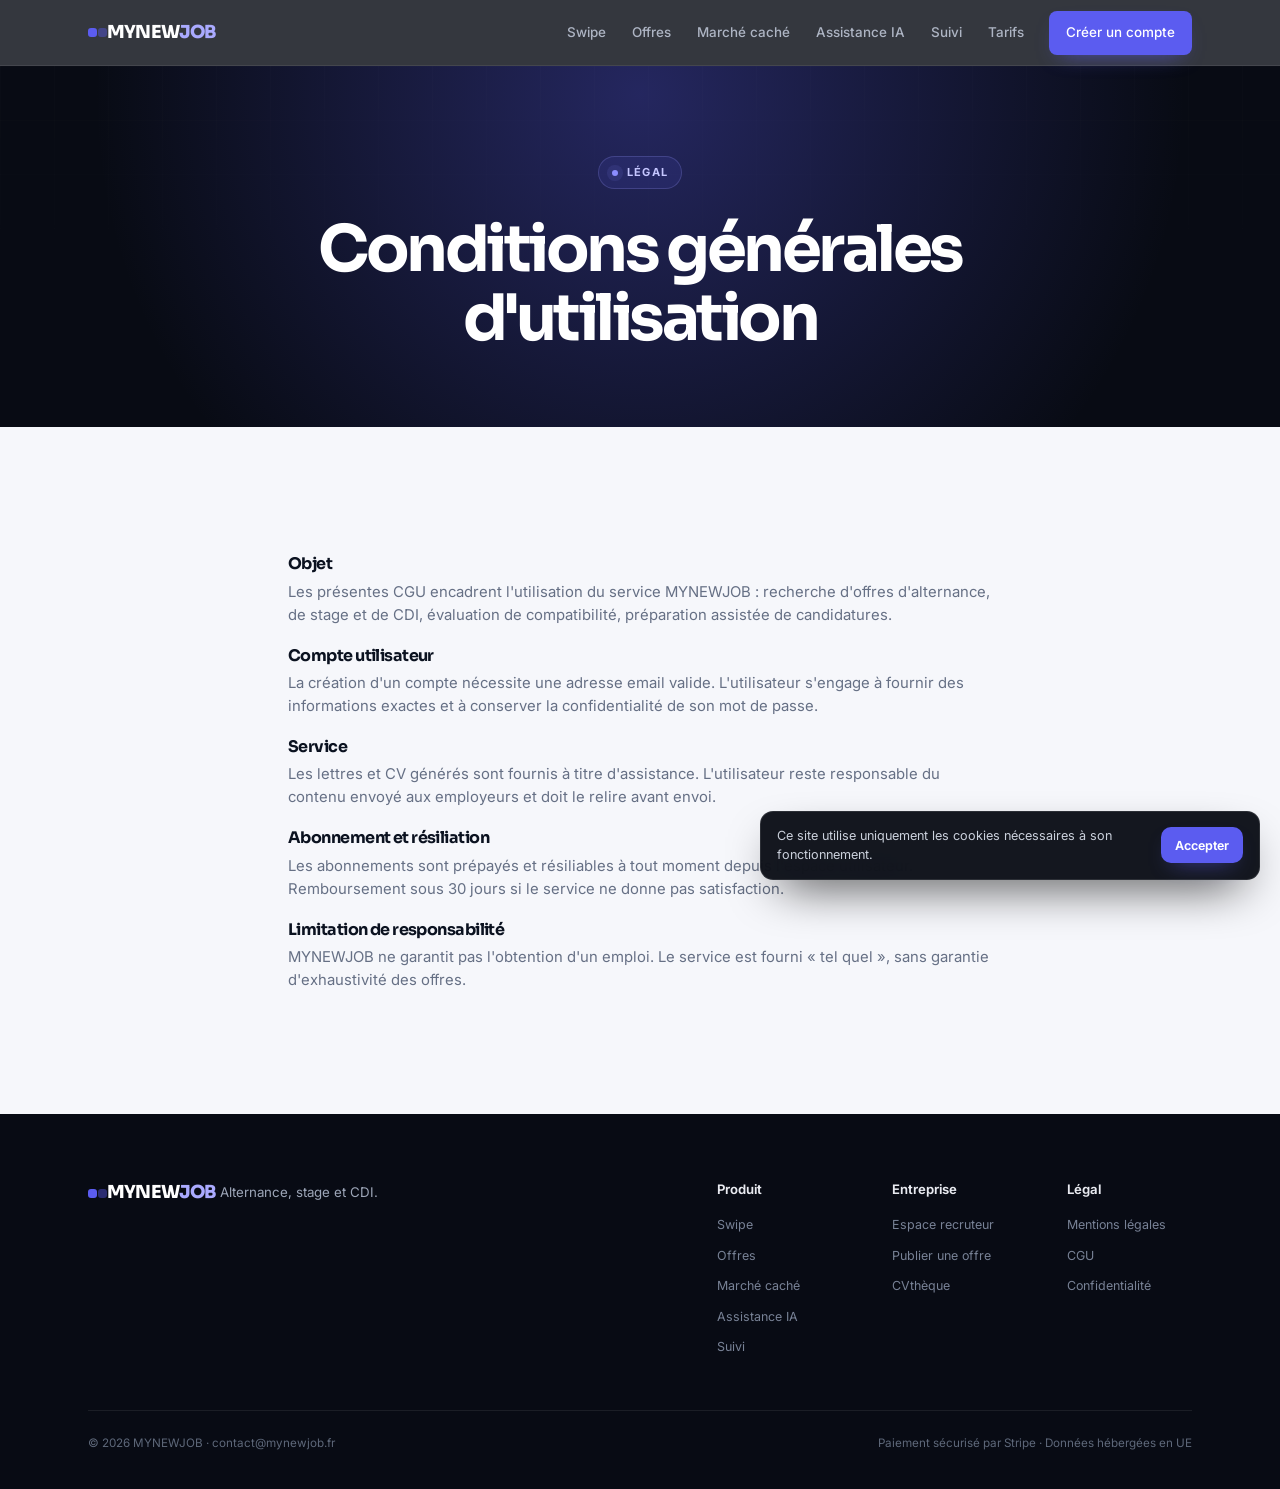
==== commit fc3215b4: "fix: connecter recherche et import CV à l'API HTTPS" ====
--- a/cgu.html
+++ b/cgu.html
@@ -7,7 +7,7 @@
 <link rel="preconnect" href="https://fonts.googleapis.com">
 <link rel="preconnect" href="https://fonts.gstatic.com" crossorigin>
 <link href="https://fonts.googleapis.com/css2?family=Inter:wght@400;500;600;700&family=Sora:wght@600;700;800&display=swap" rel="stylesheet">
-<link rel="stylesheet" href="style.css?v=6">
+<link rel="stylesheet" href="style.css?v=7">
 </head>
 <body>
 
--- a/style.css
+++ b/style.css
@@ -105,7 +105,7 @@
 .jobcard .actions .yes{background:#ecfdf5;color:var(--green)}
 
 /* Sections */
-section{padding:108px 0}
+section{padding:108px 0;background:var(--surface)}
 section.alt{background:var(--surface)}
 .sec-head{max-width:660px;margin:0 auto 56px;text-align:center}
 .sec-head .kicker{display:block;margin-bottom:13px;color:var(--acc);font-size:.68rem;font-weight:750;letter-spacing:.13em;text-transform:uppercase}
@@ -117,7 +117,7 @@
 .stats .t strong{display:block;color:var(--ink);font-family:var(--font-display);font-size:clamp(1.7rem,3vw,2.35rem);font-weight:700;letter-spacing:-.055em;font-variant-numeric:tabular-nums}
 .stats .t span{color:var(--muted);font-size:.79rem}
 .steps{display:grid;grid-template-columns:repeat(3,1fr);gap:16px}
-.step{position:relative;min-height:220px;padding:31px;background:var(--surface);border:1px solid transparent;border-radius:16px;transition:transform .18s,background .18s,border-color .18s}
+.step{position:relative;min-height:220px;padding:31px;background:#fff;border:1px solid var(--line);border-radius:16px;transition:transform .18s,background .18s,border-color .18s}
 .step:hover{transform:translateY(-4px);background:#fff;border-color:var(--line);box-shadow:var(--shadow)}
 .step .num,.feature .points .num{display:inline-flex;margin-bottom:43px;color:var(--acc);font-family:var(--font-display);font-size:.72rem;font-weight:750;letter-spacing:.09em}
 .step h3{margin-bottom:10px;font-size:1.08rem}
@@ -158,7 +158,7 @@
 .pagehead p{max-width:600px;margin:17px auto 0;color:var(--dark-muted);font-size:1rem}
 .feature{max-width:880px;margin:0 auto}
 .feature .points{display:grid;grid-template-columns:repeat(3,1fr);gap:15px;margin-top:52px}
-.feature .points .p{padding:25px;background:var(--surface);border-radius:14px}
+.feature .points .p{padding:25px;background:#fff;border:1px solid var(--line);border-radius:14px}
 .feature .points .num{margin-bottom:27px}
 .feature .points h3{margin-bottom:7px;font-size:.98rem}.feature .points p{font-size:.85rem}
 .feature .cta{margin-top:52px;text-align:center}
